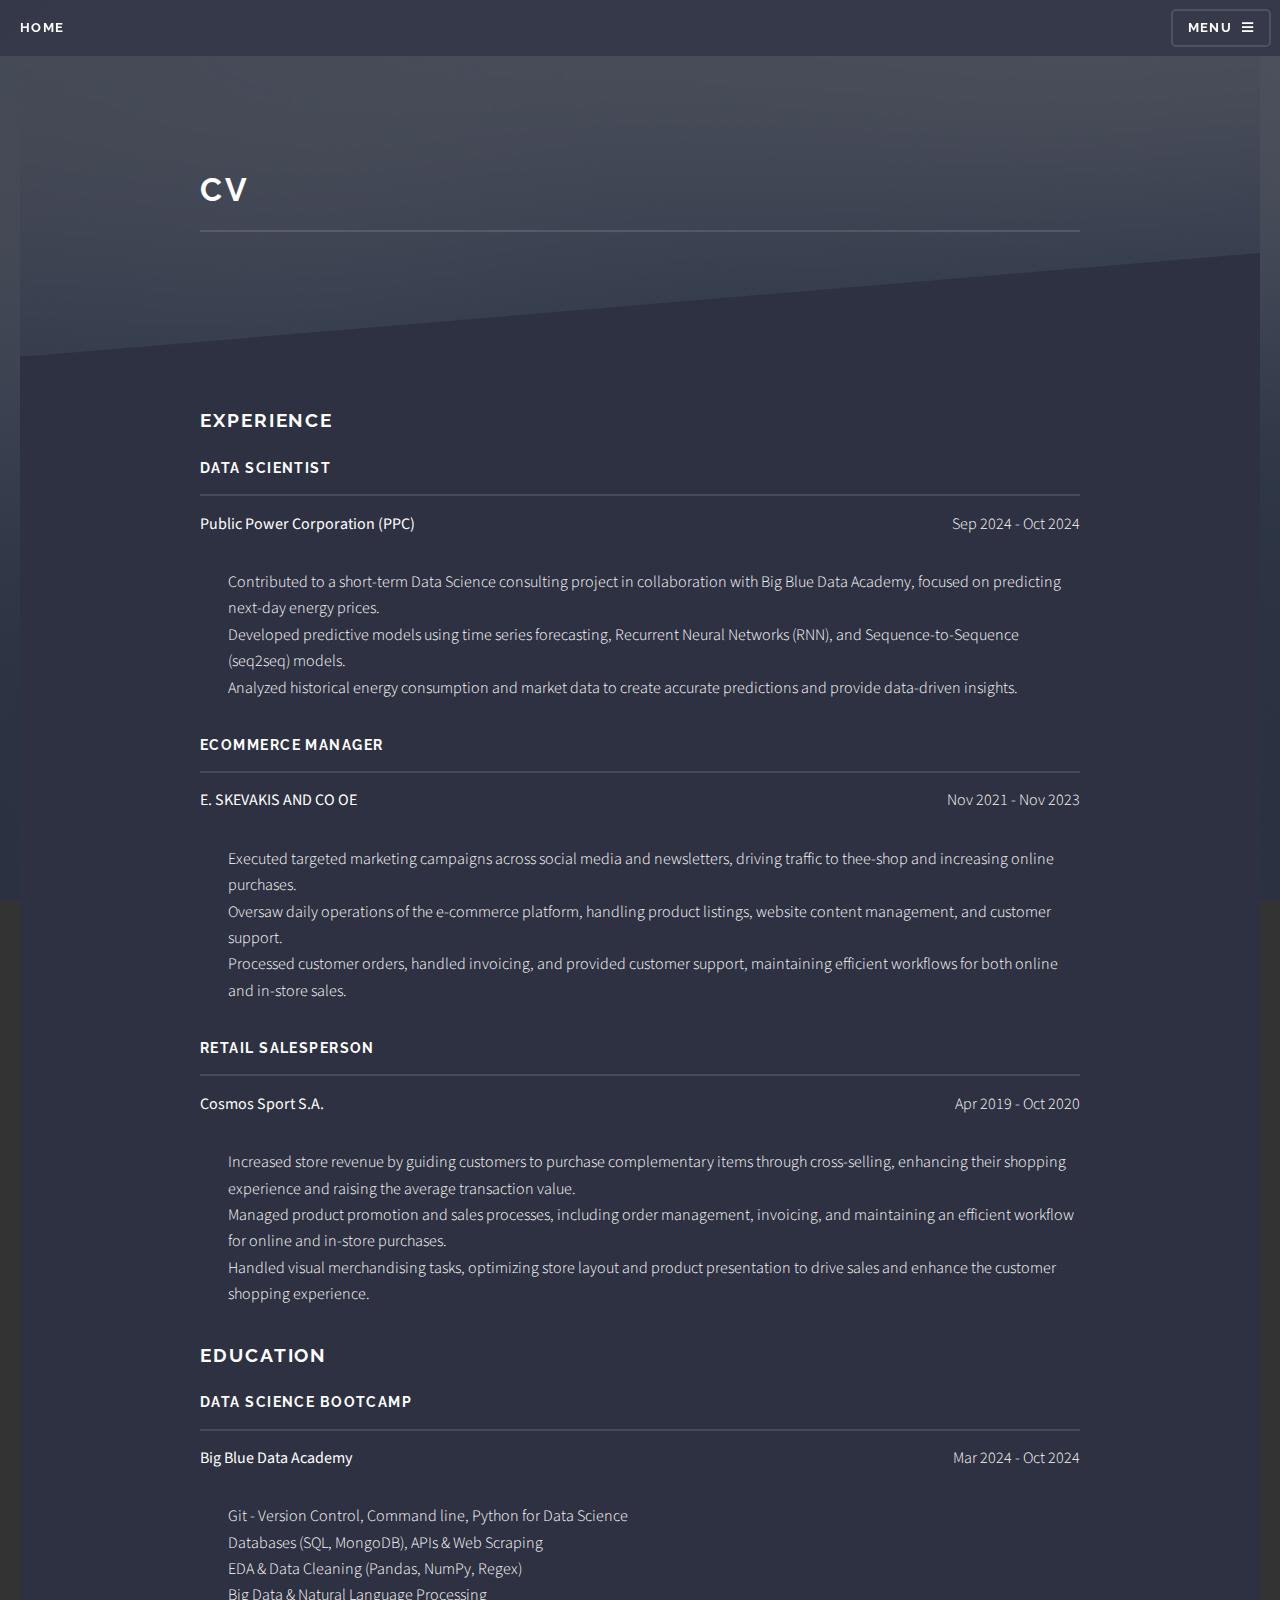
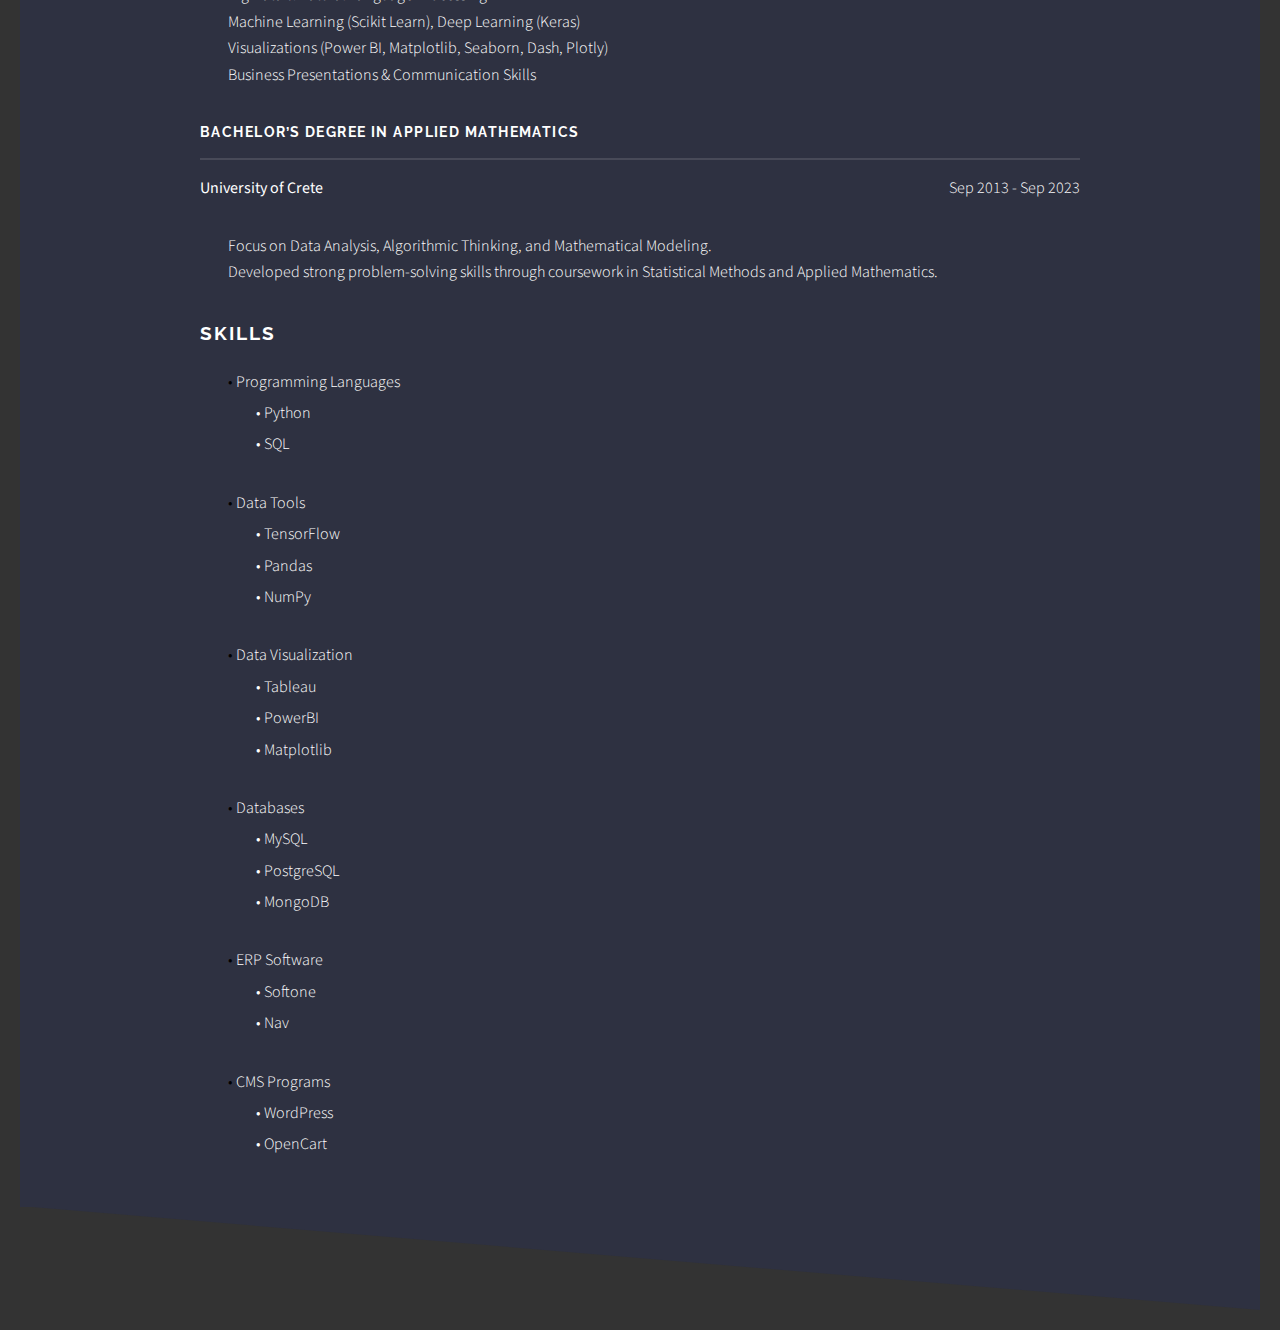
==== CV.html @ c3cd3e1c "Update CV.html" ====
<!DOCTYPE HTML>
<!--
	Solid State by HTML5 UP
	html5up.net | @ajlkn
	Free for personal and commercial use under the CCA 3.0 license (html5up.net/license)
-->
<html>
	<head>
		<title>CV</title>
		<meta charset="utf-8" />
		<meta name="viewport" content="width=device-width, initial-scale=1, user-scalable=no" />
		<link rel="stylesheet" href="assets/css/main.css" />
		<noscript><link rel="stylesheet" href="assets/css/noscript.css" /></noscript>
	</head>
	<body class="is-preload">

		<!-- Page Wrapper -->
			<div id="page-wrapper">

				<!-- Header -->
					<header id="header">
						<h1><a href="index.html">Home</a></h1>
						<nav>
							<a href="#menu">Menu</a>
						</nav>
					</header>

				<!-- Menu -->
					<nav id="menu">
						<div class="inner">
							<h2>Menu</h2>
							<ul class="links">
								<li><a href="index.html">Home</a></li>
								<li><a href="CV.html">CV</a></li>
								<li><a href="portofolio.html">Portofolio</a></li>
							</ul>
							<a href="#" class="close">Close</a>
						</div>
					</nav>

				<!-- Wrapper -->
					<section id="wrapper">
						<header>
							<div class="inner">
								<h2>CV</h2>
							</div>
						</header>

						<!-- Content -->
							<div class="wrapper">
								<div class="inner">
								<h2>EXPERIENCE</h2>

									<h3 class="major">Data Scientist</h3>
									<p><span style="font-weight: normal;">Public Power Corporation (PPC)</span> <span style="float: right;">Sep 2024 - Oct 2024</span></p>
									<ul>
									    <li>Contributed to a short-term Data Science consulting project in collaboration with Big Blue Data Academy, focused on predicting next-day energy prices.</li>
									    <li>Developed predictive models using time series forecasting, Recurrent Neural Networks (RNN), and Sequence-to-Sequence (seq2seq) models.</li>
									    <li>Analyzed historical energy consumption and market data to create accurate predictions and provide data-driven insights.</li>
									</ul>

									<h3 class="major">ECommerce Manager</h3>
									<p><span style="font-weight: normal;">E. SKEVAKIS AND CO OE</span> <span style="float: right;">Nov 2021 - Nov 2023</span></p>
									<ul>
									    <li>Executed targeted marketing campaigns across social media and newsletters, driving traffic to thee‑shop and increasing online purchases.</li>
									    <li>Oversaw daily operations of the e‑commerce platform, handling product listings, website content management, and customer support.</li>
									    <li>Processed customer orders, handled invoicing, and provided customer support, maintaining efficient workflows for both online and in‑store sales.</li>
									</ul>

									<h3 class="major">Retail Salesperson</h3>
									<p><span style="font-weight: normal;">Cosmos Sport S.A.</span> <span style="float: right;">Apr 2019 - Oct 2020</span></p>
									<ul>
									    <li>Increased store revenue by guiding customers to purchase complementary items through cross‑selling, enhancing their shopping experience and raising the average transaction value.</li>
									    <li>Managed product promotion and sales processes, including order management, invoicing, and maintaining an efficient workflow for online and in‑store purchases.</li>
									    <li>Handled visual merchandising tasks, optimizing store layout and product presentation to drive sales and enhance the customer shopping experience.</li>
									</ul>

								<h2>EDUCATION</h2>

									<h3 class="major">Data Science Bootcamp</h3>
									<p><span style="font-weight: normal;">Big Blue Data Academy</span> <span style="float: right;">Mar 2024 - Oct 2024</span></p>
									<ul>
									    <li>Git ‑ Version Control, Command line, Python for Data Science</li>
									    <li>Databases (SQL, MongoDB), APIs & Web Scraping</li>
									    <li>EDA & Data Cleaning (Pandas, NumPy, Regex)</li>
									    <li>Big Data & Natural Language Processing</li>
									    <li>Machine Learning (Scikit Learn), Deep Learning (Keras)</li>
									    <li>Visualizations (Power BI, Matplotlib, Seaborn, Dash, Plotly)</li>
									    <li>Business Presentations & Communication Skills</li>
									</ul>

									<h3 class="major">Bachelor’s Degree in Applied Mathematics</h3>
									<p><span style="font-weight: normal;">University of Crete</span> <span style="float: right;">Sep 2013 - Sep 2023</span></p>
									<ul>
									    <li>Focus on Data Analysis, Algorithmic Thinking, and Mathematical Modeling.</li>
									    <li>Developed strong problem-solving skills through coursework in Statistical Methods and Applied Mathematics.</li>
									</ul>

								<h2>Skills</h2>
	
									
									<style>
									ul { list-style: none; padding-left: 20px; }
									.parent { color: white; margin-bottom: 10px; }
									.parent::before { content: "• "; color: black; }
									.child { color: white; margin: 5px 0; }
									.child::before { content: "• "; color: white; }
									body { background-color: #333; padding: 20px; }
									</style>
									<ul>
									  <li class="parent">Programming Languages
									    <ul>
									      <li class="child">Python</li>
									      <li class="child">SQL</li>
									    </ul>
									  </li>
									  <li class="parent">Data Tools
									    <ul>
									      <li class="child">TensorFlow</li>
									      <li class="child">Pandas</li>
									      <li class="child">NumPy</li>
									    </ul>
									  </li>
									  <li class="parent">Data Visualization
									    <ul>
									      <li class="child">Tableau</li>
									      <li class="child">PowerBI</li>
									      <li class="child">Matplotlib</li>
									    </ul>
									  </li>
									  <li class="parent">Databases
									    <ul>
									      <li class="child">MySQL</li>
									      <li class="child">PostgreSQL</li>
									      <li class="child">MongoDB</li>
									    </ul>
									  </li>
									  <li class="parent">ERP Software
									    <ul>
									      <li class="child">Softone</li>
									      <li class="child">Nav</li>
									    </ul>
									  </li>
									  <li class="parent">CMS Programs
									    <ul>
									      <li class="child">WordPress</li>
									      <li class="child">OpenCart</li>
									    </ul>
									  </li>




		<!-- Scripts -->
			<script src="assets/js/jquery.min.js"></script>
			<script src="assets/js/jquery.scrollex.min.js"></script>
			<script src="assets/js/browser.min.js"></script>
			<script src="assets/js/breakpoints.min.js"></script>
			<script src="assets/js/util.js"></script>
			<script src="assets/js/main.js"></script>

	</body>
</html>
---- assets/css/main.css ----
@import url(fontawesome-all.min.css);
@import url("https://fonts.googleapis.com/css?family=Raleway:200,700|Source+Sans+Pro:300,600,300italic,600italic");

/*
	Solid State by HTML5 UP
	html5up.net | @ajlkn
	Free for personal and commercial use under the CCA 3.0 license (html5up.net/license)
*/

html, body, div, span, applet, object,
iframe, h1, h2, h3, h4, h5, h6, p, blockquote,
pre, a, abbr, acronym, address, big, cite,
code, del, dfn, em, img, ins, kbd, q, s, samp,
small, strike, strong, sub, sup, tt, var, b,
u, i, center, dl, dt, dd, ol, ul, li, fieldset,
form, label, legend, table, caption, tbody,
tfoot, thead, tr, th, td, article, aside,
canvas, details, embed, figure, figcaption,
footer, header, hgroup, menu, nav, output, ruby,
section, summary, time, mark, audio, video {
	margin: 0;
	padding: 0;
	border: 0;
	font-size: 100%;
	font: inherit;
	vertical-align: baseline;}

article, aside, details, figcaption, figure,
footer, header, hgroup, menu, nav, section {
	display: block;}

body {
	line-height: 1;
}

ol, ul {
	list-style: none;
}

blockquote, q {
	quotes: none;
}

	blockquote:before, blockquote:after, q:before, q:after {
		content: '';
		content: none;
	}

table {
	border-collapse: collapse;
	border-spacing: 0;
}

body {
	-webkit-text-size-adjust: none;
}

mark {
	background-color: transparent;
	color: inherit;
}

input::-moz-focus-inner {
	border: 0;
	padding: 0;
}

input, select, textarea {
	-moz-appearance: none;
	-webkit-appearance: none;
	-ms-appearance: none;
	appearance: none;
}

/* Basic */

	@-ms-viewport {
		width: device-width;
	}

	body {
		-ms-overflow-style: scrollbar;
	}

	@media screen and (max-width: 480px) {

		html, body {
			min-width: 320px;
		}

	}

	html {
		box-sizing: border-box;
	}

	*, *:before, *:after {
		box-sizing: inherit;
	}

	body {
		background-color: #2e3141;
		background-image: linear-gradient(to top, rgba(46, 49, 65, 0.8), rgba(46, 49, 65, 0.8)), url("../../images/bg.jpg");
		background-size: auto,
 cover;
		background-attachment: fixed,
 fixed;
		background-position: center,
 center;
	}

		body.is-preload *, body.is-preload *:before, body.is-preload *:after {
			-moz-animation: none !important;
			-webkit-animation: none !important;
			-ms-animation: none !important;
			animation: none !important;
			-moz-transition: none !important;
			-webkit-transition: none !important;
			-ms-transition: none !important;
			transition: none !important;
		}

/* Type */

	body, input, select, textarea {
		color: #ffffff;
		font-family: "Source Sans Pro", Helvetica, sans-serif;
		font-size: 16.5pt;
		font-weight: 300;
		line-height: 1.65;
	}

		@media screen and (max-width: 1680px) {

			body, input, select, textarea {
				font-size: 13pt;
			}

		}

		@media screen and (max-width: 1280px) {

			body, input, select, textarea {
				font-size: 12pt;
			}

		}

		@media screen and (max-width: 980px) {

			body, input, select, textarea {
				font-size: 12pt;
			}

		}

		@media screen and (max-width: 736px) {

			body, input, select, textarea {
				font-size: 12pt;
			}

		}

		@media screen and (max-width: 480px) {

			body, input, select, textarea {
				font-size: 12pt;
			}

		}

	a {
		-moz-transition: color 0.2s ease-in-out, border-bottom-color 0.2s ease-in-out;
		-webkit-transition: color 0.2s ease-in-out, border-bottom-color 0.2s ease-in-out;
		-ms-transition: color 0.2s ease-in-out, border-bottom-color 0.2s ease-in-out;
		transition: color 0.2s ease-in-out, border-bottom-color 0.2s ease-in-out;
		border-bottom: dotted 1px rgba(255, 255, 255, 0.35);
		color: #ffffff;
		text-decoration: none;
	}

		a:hover {
			border-bottom-color: transparent;
			color: #ffffff !important;
		}

		a.special:not(.button) {
			text-decoration: none;
			border-bottom: 0;
			display: block;
			font-family: Raleway, Helvetica, sans-serif;
			font-size: 0.8em;
			font-weight: 700;
			letter-spacing: 0.1em;
			margin: 0 0 2em 0;
			text-transform: uppercase;
		}

			a.special:not(.button):before {
				-moz-osx-font-smoothing: grayscale;
				-webkit-font-smoothing: antialiased;
				display: inline-block;
				font-style: normal;
				font-variant: normal;
				text-rendering: auto;
				line-height: 1;
				text-transform: none !important;
				font-family: 'Font Awesome 5 Free';
				font-weight: 900;
			}

			a.special:not(.button):before {
				-moz-transition: background-color 0.2s ease-in-out;
				-webkit-transition: background-color 0.2s ease-in-out;
				-ms-transition: background-color 0.2s ease-in-out;
				transition: background-color 0.2s ease-in-out;
				border-radius: 100%;
				border: solid 2px rgba(255, 255, 255, 0.125);
				content: '\f105';
				display: inline-block;
				font-size: 1.25em;
				height: 2em;
				line-height: 1.75em;
				margin-right: 0.85em;
				text-align: center;
				text-indent: 0.15em;
				vertical-align: middle;
				width: 2em;
			}

			a.special:not(.button):hover:before {
				background-color: rgba(255, 255, 255, 0.025);
			}

			a.special:not(.button):active:before {
				background-color: rgba(255, 255, 255, 0.075);
			}

	strong, b {
		color: #ffffff;
		font-weight: 600;
	}

	em, i {
		font-style: italic;
	}

	p {
		margin: 0 0 2em 0;
	}

	h1, h2, h3, h4, h5, h6 {
		color: #ffffff;
		font-family: Raleway, Helvetica, sans-serif;
		font-weight: 700;
		letter-spacing: 0.1em;
		margin: 0 0 1em 0;
		text-transform: uppercase;
	}

		h1 a, h2 a, h3 a, h4 a, h5 a, h6 a {
			color: inherit;
			text-decoration: none;
			border-bottom: 0;
		}

		h1 span, h2 span, h3 span, h4 span, h5 span, h6 span {
			font-weight: 200;
		}

		h1.major, h2.major, h3.major, h4.major, h5.major, h6.major {
			padding-bottom: 1em;
			border-bottom: solid 2px rgba(255, 255, 255, 0.125);
		}

	h2 {
		font-size: 1.2em;
	}

	h3 {
		font-size: 0.9em;
	}

	h4 {
		font-size: 0.7em;
	}

	h5 {
		font-size: 0.7em;
	}

	h6 {
		font-size: 0.7em;
	}

	@media screen and (max-width: 736px) {

		h2 {
			font-size: 1em;
		}

		h3 {
			font-size: 0.8em;
		}

	}

	sub {
		font-size: 0.8em;
		position: relative;
		top: 0.5em;
	}

	sup {
		font-size: 0.8em;
		position: relative;
		top: -0.5em;
	}

	blockquote {
		border-left: solid 4px rgba(255, 255, 255, 0.125);
		font-style: italic;
		margin: 0 0 2em 0;
		padding: 0.5em 0 0.5em 2em;
	}

	code {
		background: rgba(255, 255, 255, 0.025);
		border-radius: 5px;
		border: solid 2px rgba(255, 255, 255, 0.125);
		font-family: "Courier New", monospace;
		font-size: 0.9em;
		margin: 0 0.25em;
		padding: 0.25em 0.65em;
	}

	pre {
		-webkit-overflow-scrolling: touch;
		font-family: "Courier New", monospace;
		font-size: 0.9em;
		margin: 0 0 2em 0;
	}

		pre code {
			display: block;
			line-height: 1.75em;
			padding: 1em 1.5em;
			overflow-x: auto;
		}

	hr {
		border: 0;
		border-bottom: solid 2px rgba(255, 255, 255, 0.125);
		margin: 2.5em 0;
	}

		hr.major {
			margin: 4em 0;
		}

	.align-left {
		text-align: left;
	}

	.align-center {
		text-align: center;
	}

	.align-right {
		text-align: right;
	}

/* Row */

	.row {
		display: flex;
		flex-wrap: wrap;
		box-sizing: border-box;
		align-items: stretch;
	}

		.row > * {
			box-sizing: border-box;
		}

		.row.gtr-uniform > * > :last-child {
			margin-bottom: 0;
		}

		.row.aln-left {
			justify-content: flex-start;
		}

		.row.aln-center {
			justify-content: center;
		}

		.row.aln-right {
			justify-content: flex-end;
		}

		.row.aln-top {
			align-items: flex-start;
		}

		.row.aln-middle {
			align-items: center;
		}

		.row.aln-bottom {
			align-items: flex-end;
		}

		.row > .imp {
			order: -1;
		}

		.row > .col-1 {
			width: 8.33333%;
		}

		.row > .off-1 {
			margin-left: 8.33333%;
		}

		.row > .col-2 {
			width: 16.66667%;
		}

		.row > .off-2 {
			margin-left: 16.66667%;
		}

		.row > .col-3 {
			width: 25%;
		}

		.row > .off-3 {
			margin-left: 25%;
		}

		.row > .col-4 {
			width: 33.33333%;
		}

		.row > .off-4 {
			margin-left: 33.33333%;
		}

		.row > .col-5 {
			width: 41.66667%;
		}

		.row > .off-5 {
			margin-left: 41.66667%;
		}

		.row > .col-6 {
			width: 50%;
		}

		.row > .off-6 {
			margin-left: 50%;
		}

		.row > .col-7 {
			width: 58.33333%;
		}

		.row > .off-7 {
			margin-left: 58.33333%;
		}

		.row > .col-8 {
			width: 66.66667%;
		}

		.row > .off-8 {
			margin-left: 66.66667%;
		}

		.row > .col-9 {
			width: 75%;
		}

		.row > .off-9 {
			margin-left: 75%;
		}

		.row > .col-10 {
			width: 83.33333%;
		}

		.row > .off-10 {
			margin-left: 83.33333%;
		}

		.row > .col-11 {
			width: 91.66667%;
		}

		.row > .off-11 {
			margin-left: 91.66667%;
		}

		.row > .col-12 {
			width: 100%;
		}

		.row > .off-12 {
			margin-left: 100%;
		}

		.row.gtr-0 {
			margin-top: 0;
			margin-left: 0em;
		}

			.row.gtr-0 > * {
				padding: 0 0 0 0em;
			}

			.row.gtr-0.gtr-uniform {
				margin-top: 0em;
			}

				.row.gtr-0.gtr-uniform > * {
					padding-top: 0em;
				}

		.row.gtr-25 {
			margin-top: 0;
			margin-left: -0.4375em;
		}

			.row.gtr-25 > * {
				padding: 0 0 0 0.4375em;
			}

			.row.gtr-25.gtr-uniform {
				margin-top: -0.4375em;
			}

				.row.gtr-25.gtr-uniform > * {
					padding-top: 0.4375em;
				}

		.row.gtr-50 {
			margin-top: 0;
			margin-left: -0.875em;
		}

			.row.gtr-50 > * {
				padding: 0 0 0 0.875em;
			}

			.row.gtr-50.gtr-uniform {
				margin-top: -0.875em;
			}

				.row.gtr-50.gtr-uniform > * {
					padding-top: 0.875em;
				}

		.row {
			margin-top: 0;
			margin-left: -1.75em;
		}

			.row > * {
				padding: 0 0 0 1.75em;
			}

			.row.gtr-uniform {
				margin-top: -1.75em;
			}

				.row.gtr-uniform > * {
					padding-top: 1.75em;
				}

		.row.gtr-150 {
			margin-top: 0;
			margin-left: -2.625em;
		}

			.row.gtr-150 > * {
				padding: 0 0 0 2.625em;
			}

			.row.gtr-150.gtr-uniform {
				margin-top: -2.625em;
			}

				.row.gtr-150.gtr-uniform > * {
					padding-top: 2.625em;
				}

		.row.gtr-200 {
			margin-top: 0;
			margin-left: -3.5em;
		}

			.row.gtr-200 > * {
				padding: 0 0 0 3.5em;
			}

			.row.gtr-200.gtr-uniform {
				margin-top: -3.5em;
			}

				.row.gtr-200.gtr-uniform > * {
					padding-top: 3.5em;
				}

		@media screen and (max-width: 1680px) {

			.row {
				display: flex;
				flex-wrap: wrap;
				box-sizing: border-box;
				align-items: stretch;
			}

				.row > * {
					box-sizing: border-box;
				}

				.row.gtr-uniform > * > :last-child {
					margin-bottom: 0;
				}

				.row.aln-left {
					justify-content: flex-start;
				}

				.row.aln-center {
					justify-content: center;
				}

				.row.aln-right {
					justify-content: flex-end;
				}

				.row.aln-top {
					align-items: flex-start;
				}

				.row.aln-middle {
					align-items: center;
				}

				.row.aln-bottom {
					align-items: flex-end;
				}

				.row > .imp-xlarge {
					order: -1;
				}

				.row > .col-1-xlarge {
					width: 8.33333%;
				}

				.row > .off-1-xlarge {
					margin-left: 8.33333%;
				}

				.row > .col-2-xlarge {
					width: 16.66667%;
				}

				.row > .off-2-xlarge {
					margin-left: 16.66667%;
				}

				.row > .col-3-xlarge {
					width: 25%;
				}

				.row > .off-3-xlarge {
					margin-left: 25%;
				}

				.row > .col-4-xlarge {
					width: 33.33333%;
				}

				.row > .off-4-xlarge {
					margin-left: 33.33333%;
				}

				.row > .col-5-xlarge {
					width: 41.66667%;
				}

				.row > .off-5-xlarge {
					margin-left: 41.66667%;
				}

				.row > .col-6-xlarge {
					width: 50%;
				}

				.row > .off-6-xlarge {
					margin-left: 50%;
				}

				.row > .col-7-xlarge {
					width: 58.33333%;
				}

				.row > .off-7-xlarge {
					margin-left: 58.33333%;
				}

				.row > .col-8-xlarge {
					width: 66.66667%;
				}

				.row > .off-8-xlarge {
					margin-left: 66.66667%;
				}

				.row > .col-9-xlarge {
					width: 75%;
				}

				.row > .off-9-xlarge {
					margin-left: 75%;
				}

				.row > .col-10-xlarge {
					width: 83.33333%;
				}

				.row > .off-10-xlarge {
					margin-left: 83.33333%;
				}

				.row > .col-11-xlarge {
					width: 91.66667%;
				}

				.row > .off-11-xlarge {
					margin-left: 91.66667%;
				}

				.row > .col-12-xlarge {
					width: 100%;
				}

				.row > .off-12-xlarge {
					margin-left: 100%;
				}

				.row.gtr-0 {
					margin-top: 0;
					margin-left: 0em;
				}

					.row.gtr-0 > * {
						padding: 0 0 0 0em;
					}

					.row.gtr-0.gtr-uniform {
						margin-top: 0em;
					}

						.row.gtr-0.gtr-uniform > * {
							padding-top: 0em;
						}

				.row.gtr-25 {
					margin-top: 0;
					margin-left: -0.4375em;
				}

					.row.gtr-25 > * {
						padding: 0 0 0 0.4375em;
					}

					.row.gtr-25.gtr-uniform {
						margin-top: -0.4375em;
					}

						.row.gtr-25.gtr-uniform > * {
							padding-top: 0.4375em;
						}

				.row.gtr-50 {
					margin-top: 0;
					margin-left: -0.875em;
				}

					.row.gtr-50 > * {
						padding: 0 0 0 0.875em;
					}

					.row.gtr-50.gtr-uniform {
						margin-top: -0.875em;
					}

						.row.gtr-50.gtr-uniform > * {
							padding-top: 0.875em;
						}

				.row {
					margin-top: 0;
					margin-left: -1.75em;
				}

					.row > * {
						padding: 0 0 0 1.75em;
					}

					.row.gtr-uniform {
						margin-top: -1.75em;
					}

						.row.gtr-uniform > * {
							padding-top: 1.75em;
						}

				.row.gtr-150 {
					margin-top: 0;
					margin-left: -2.625em;
				}

					.row.gtr-150 > * {
						padding: 0 0 0 2.625em;
					}

					.row.gtr-150.gtr-uniform {
						margin-top: -2.625em;
					}

						.row.gtr-150.gtr-uniform > * {
							padding-top: 2.625em;
						}

				.row.gtr-200 {
					margin-top: 0;
					margin-left: -3.5em;
				}

					.row.gtr-200 > * {
						padding: 0 0 0 3.5em;
					}

					.row.gtr-200.gtr-uniform {
						margin-top: -3.5em;
					}

						.row.gtr-200.gtr-uniform > * {
							padding-top: 3.5em;
						}

		}

		@media screen and (max-width: 1280px) {

			.row {
				display: flex;
				flex-wrap: wrap;
				box-sizing: border-box;
				align-items: stretch;
			}

				.row > * {
					box-sizing: border-box;
				}

				.row.gtr-uniform > * > :last-child {
					margin-bottom: 0;
				}

				.row.aln-left {
					justify-content: flex-start;
				}

				.row.aln-center {
					justify-content: center;
				}

				.row.aln-right {
					justify-content: flex-end;
				}

				.row.aln-top {
					align-items: flex-start;
				}

				.row.aln-middle {
					align-items: center;
				}

				.row.aln-bottom {
					align-items: flex-end;
				}

				.row > .imp-large {
					order: -1;
				}

				.row > .col-1-large {
					width: 8.33333%;
				}

				.row > .off-1-large {
					margin-left: 8.33333%;
				}

				.row > .col-2-large {
					width: 16.66667%;
				}

				.row > .off-2-large {
					margin-left: 16.66667%;
				}

				.row > .col-3-large {
					width: 25%;
				}

				.row > .off-3-large {
					margin-left: 25%;
				}

				.row > .col-4-large {
					width: 33.33333%;
				}

				.row > .off-4-large {
					margin-left: 33.33333%;
				}

				.row > .col-5-large {
					width: 41.66667%;
				}

				.row > .off-5-large {
					margin-left: 41.66667%;
				}

				.row > .col-6-large {
					width: 50%;
				}

				.row > .off-6-large {
					margin-left: 50%;
				}

				.row > .col-7-large {
					width: 58.33333%;
				}

				.row > .off-7-large {
					margin-left: 58.33333%;
				}

				.row > .col-8-large {
					width: 66.66667%;
				}

				.row > .off-8-large {
					margin-left: 66.66667%;
				}

				.row > .col-9-large {
					width: 75%;
				}

				.row > .off-9-large {
					margin-left: 75%;
				}

				.row > .col-10-large {
					width: 83.33333%;
				}

				.row > .off-10-large {
					margin-left: 83.33333%;
				}

				.row > .col-11-large {
					width: 91.66667%;
				}

				.row > .off-11-large {
					margin-left: 91.66667%;
				}

				.row > .col-12-large {
					width: 100%;
				}

				.row > .off-12-large {
					margin-left: 100%;
				}

				.row.gtr-0 {
					margin-top: 0;
					margin-left: 0em;
				}

					.row.gtr-0 > * {
						padding: 0 0 0 0em;
					}

					.row.gtr-0.gtr-uniform {
						margin-top: 0em;
					}

						.row.gtr-0.gtr-uniform > * {
							padding-top: 0em;
						}

				.row.gtr-25 {
					margin-top: 0;
					margin-left: -0.4375em;
				}

					.row.gtr-25 > * {
						padding: 0 0 0 0.4375em;
					}

					.row.gtr-25.gtr-uniform {
						margin-top: -0.4375em;
					}

						.row.gtr-25.gtr-uniform > * {
							padding-top: 0.4375em;
						}

				.row.gtr-50 {
					margin-top: 0;
					margin-left: -0.875em;
				}

					.row.gtr-50 > * {
						padding: 0 0 0 0.875em;
					}

					.row.gtr-50.gtr-uniform {
						margin-top: -0.875em;
					}

						.row.gtr-50.gtr-uniform > * {
							padding-top: 0.875em;
						}

				.row {
					margin-top: 0;
					margin-left: -1.75em;
				}

					.row > * {
						padding: 0 0 0 1.75em;
					}

					.row.gtr-uniform {
						margin-top: -1.75em;
					}

						.row.gtr-uniform > * {
							padding-top: 1.75em;
						}

				.row.gtr-150 {
					margin-top: 0;
					margin-left: -2.625em;
				}

					.row.gtr-150 > * {
						padding: 0 0 0 2.625em;
					}

					.row.gtr-150.gtr-uniform {
						margin-top: -2.625em;
					}

						.row.gtr-150.gtr-uniform > * {
							padding-top: 2.625em;
						}

				.row.gtr-200 {
					margin-top: 0;
					margin-left: -3.5em;
				}

					.row.gtr-200 > * {
						padding: 0 0 0 3.5em;
					}

					.row.gtr-200.gtr-uniform {
						margin-top: -3.5em;
					}

						.row.gtr-200.gtr-uniform > * {
							padding-top: 3.5em;
						}

		}

		@media screen and (max-width: 980px) {

			.row {
				display: flex;
				flex-wrap: wrap;
				box-sizing: border-box;
				align-items: stretch;
			}

				.row > * {
					box-sizing: border-box;
				}

				.row.gtr-uniform > * > :last-child {
					margin-bottom: 0;
				}

				.row.aln-left {
					justify-content: flex-start;
				}

				.row.aln-center {
					justify-content: center;
				}

				.row.aln-right {
					justify-content: flex-end;
				}

				.row.aln-top {
					align-items: flex-start;
				}

				.row.aln-middle {
					align-items: center;
				}

				.row.aln-bottom {
					align-items: flex-end;
				}

				.row > .imp-medium {
					order: -1;
				}

				.row > .col-1-medium {
					width: 8.33333%;
				}

				.row > .off-1-medium {
					margin-left: 8.33333%;
				}

				.row > .col-2-medium {
					width: 16.66667%;
				}

				.row > .off-2-medium {
					margin-left: 16.66667%;
				}

				.row > .col-3-medium {
					width: 25%;
				}

				.row > .off-3-medium {
					margin-left: 25%;
				}

				.row > .col-4-medium {
					width: 33.33333%;
				}

				.row > .off-4-medium {
					margin-left: 33.33333%;
				}

				.row > .col-5-medium {
					width: 41.66667%;
				}

				.row > .off-5-medium {
					margin-left: 41.66667%;
				}

				.row > .col-6-medium {
					width: 50%;
				}

				.row > .off-6-medium {
					margin-left: 50%;
				}

				.row > .col-7-medium {
					width: 58.33333%;
				}

				.row > .off-7-medium {
					margin-left: 58.33333%;
				}

				.row > .col-8-medium {
					width: 66.66667%;
				}

				.row > .off-8-medium {
					margin-left: 66.66667%;
				}

				.row > .col-9-medium {
					width: 75%;
				}

				.row > .off-9-medium {
					margin-left: 75%;
				}

				.row > .col-10-medium {
					width: 83.33333%;
				}

				.row > .off-10-medium {
					margin-left: 83.33333%;
				}

				.row > .col-11-medium {
					width: 91.66667%;
				}

				.row > .off-11-medium {
					margin-left: 91.66667%;
				}

				.row > .col-12-medium {
					width: 100%;
				}

				.row > .off-12-medium {
					margin-left: 100%;
				}

				.row.gtr-0 {
					margin-top: 0;
					margin-left: 0em;
				}

					.row.gtr-0 > * {
						padding: 0 0 0 0em;
					}

					.row.gtr-0.gtr-uniform {
						margin-top: 0em;
					}

						.row.gtr-0.gtr-uniform > * {
							padding-top: 0em;
						}

				.row.gtr-25 {
					margin-top: 0;
					margin-left: -0.4375em;
				}

					.row.gtr-25 > * {
						padding: 0 0 0 0.4375em;
					}

					.row.gtr-25.gtr-uniform {
						margin-top: -0.4375em;
					}

						.row.gtr-25.gtr-uniform > * {
							padding-top: 0.4375em;
						}

				.row.gtr-50 {
					margin-top: 0;
					margin-left: -0.875em;
				}

					.row.gtr-50 > * {
						padding: 0 0 0 0.875em;
					}

					.row.gtr-50.gtr-uniform {
						margin-top: -0.875em;
					}

						.row.gtr-50.gtr-uniform > * {
							padding-top: 0.875em;
						}

				.row {
					margin-top: 0;
					margin-left: -1.75em;
				}

					.row > * {
						padding: 0 0 0 1.75em;
					}

					.row.gtr-uniform {
						margin-top: -1.75em;
					}

						.row.gtr-uniform > * {
							padding-top: 1.75em;
						}

				.row.gtr-150 {
					margin-top: 0;
					margin-left: -2.625em;
				}

					.row.gtr-150 > * {
						padding: 0 0 0 2.625em;
					}

					.row.gtr-150.gtr-uniform {
						margin-top: -2.625em;
					}

						.row.gtr-150.gtr-uniform > * {
							padding-top: 2.625em;
						}

				.row.gtr-200 {
					margin-top: 0;
					margin-left: -3.5em;
				}

					.row.gtr-200 > * {
						padding: 0 0 0 3.5em;
					}

					.row.gtr-200.gtr-uniform {
						margin-top: -3.5em;
					}

						.row.gtr-200.gtr-uniform > * {
							padding-top: 3.5em;
						}

		}

		@media screen and (max-width: 736px) {

			.row {
				display: flex;
				flex-wrap: wrap;
				box-sizing: border-box;
				align-items: stretch;
			}

				.row > * {
					box-sizing: border-box;
				}

				.row.gtr-uniform > * > :last-child {
					margin-bottom: 0;
				}

				.row.aln-left {
					justify-content: flex-start;
				}

				.row.aln-center {
					justify-content: center;
				}

				.row.aln-right {
					justify-content: flex-end;
				}

				.row.aln-top {
					align-items: flex-start;
				}

				.row.aln-middle {
					align-items: center;
				}

				.row.aln-bottom {
					align-items: flex-end;
				}

				.row > .imp-small {
					order: -1;
				}

				.row > .col-1-small {
					width: 8.33333%;
				}

				.row > .off-1-small {
					margin-left: 8.33333%;
				}

				.row > .col-2-small {
					width: 16.66667%;
				}

				.row > .off-2-small {
					margin-left: 16.66667%;
				}

				.row > .col-3-small {
					width: 25%;
				}

				.row > .off-3-small {
					margin-left: 25%;
				}

				.row > .col-4-small {
					width: 33.33333%;
				}

				.row > .off-4-small {
					margin-left: 33.33333%;
				}

				.row > .col-5-small {
					width: 41.66667%;
				}

				.row > .off-5-small {
					margin-left: 41.66667%;
				}

				.row > .col-6-small {
					width: 50%;
				}

				.row > .off-6-small {
					margin-left: 50%;
				}

				.row > .col-7-small {
					width: 58.33333%;
				}

				.row > .off-7-small {
					margin-left: 58.33333%;
				}

				.row > .col-8-small {
					width: 66.66667%;
				}

				.row > .off-8-small {
					margin-left: 66.66667%;
				}

				.row > .col-9-small {
					width: 75%;
				}

				.row > .off-9-small {
					margin-left: 75%;
				}

				.row > .col-10-small {
					width: 83.33333%;
				}

				.row > .off-10-small {
					margin-left: 83.33333%;
				}

				.row > .col-11-small {
					width: 91.66667%;
				}

				.row > .off-11-small {
					margin-left: 91.66667%;
				}

				.row > .col-12-small {
					width: 100%;
				}

				.row > .off-12-small {
					margin-left: 100%;
				}

				.row.gtr-0 {
					margin-top: 0;
					margin-left: 0em;
				}

					.row.gtr-0 > * {
						padding: 0 0 0 0em;
					}

					.row.gtr-0.gtr-uniform {
						margin-top: 0em;
					}

						.row.gtr-0.gtr-uniform > * {
							padding-top: 0em;
						}

				.row.gtr-25 {
					margin-top: 0;
					margin-left: -0.3125em;
				}

					.row.gtr-25 > * {
						padding: 0 0 0 0.3125em;
					}

					.row.gtr-25.gtr-uniform {
						margin-top: -0.3125em;
					}

						.row.gtr-25.gtr-uniform > * {
							padding-top: 0.3125em;
						}

				.row.gtr-50 {
					margin-top: 0;
					margin-left: -0.625em;
				}

					.row.gtr-50 > * {
						padding: 0 0 0 0.625em;
					}

					.row.gtr-50.gtr-uniform {
						margin-top: -0.625em;
					}

						.row.gtr-50.gtr-uniform > * {
							padding-top: 0.625em;
						}

				.row {
					margin-top: 0;
					margin-left: -1.25em;
				}

					.row > * {
						padding: 0 0 0 1.25em;
					}

					.row.gtr-uniform {
						margin-top: -1.25em;
					}

						.row.gtr-uniform > * {
							padding-top: 1.25em;
						}

				.row.gtr-150 {
					margin-top: 0;
					margin-left: -1.875em;
				}

					.row.gtr-150 > * {
						padding: 0 0 0 1.875em;
					}

					.row.gtr-150.gtr-uniform {
						margin-top: -1.875em;
					}

						.row.gtr-150.gtr-uniform > * {
							padding-top: 1.875em;
						}

				.row.gtr-200 {
					margin-top: 0;
					margin-left: -2.5em;
				}

					.row.gtr-200 > * {
						padding: 0 0 0 2.5em;
					}

					.row.gtr-200.gtr-uniform {
						margin-top: -2.5em;
					}

						.row.gtr-200.gtr-uniform > * {
							padding-top: 2.5em;
						}

		}

		@media screen and (max-width: 480px) {

			.row {
				display: flex;
				flex-wrap: wrap;
				box-sizing: border-box;
				align-items: stretch;
			}

				.row > * {
					box-sizing: border-box;
				}

				.row.gtr-uniform > * > :last-child {
					margin-bottom: 0;
				}

				.row.aln-left {
					justify-content: flex-start;
				}

				.row.aln-center {
					justify-content: center;
				}

				.row.aln-right {
					justify-content: flex-end;
				}

				.row.aln-top {
					align-items: flex-start;
				}

				.row.aln-middle {
					align-items: center;
				}

				.row.aln-bottom {
					align-items: flex-end;
				}

				.row > .imp-xsmall {
					order: -1;
				}

				.row > .col-1-xsmall {
					width: 8.33333%;
				}

				.row > .off-1-xsmall {
					margin-left: 8.33333%;
				}

				.row > .col-2-xsmall {
					width: 16.66667%;
				}

				.row > .off-2-xsmall {
					margin-left: 16.66667%;
				}

				.row > .col-3-xsmall {
					width: 25%;
				}

				.row > .off-3-xsmall {
					margin-left: 25%;
				}

				.row > .col-4-xsmall {
					width: 33.33333%;
				}

				.row > .off-4-xsmall {
					margin-left: 33.33333%;
				}

				.row > .col-5-xsmall {
					width: 41.66667%;
				}

				.row > .off-5-xsmall {
					margin-left: 41.66667%;
				}

				.row > .col-6-xsmall {
					width: 50%;
				}

				.row > .off-6-xsmall {
					margin-left: 50%;
				}

				.row > .col-7-xsmall {
					width: 58.33333%;
				}

				.row > .off-7-xsmall {
					margin-left: 58.33333%;
				}

				.row > .col-8-xsmall {
					width: 66.66667%;
				}

				.row > .off-8-xsmall {
					margin-left: 66.66667%;
				}

				.row > .col-9-xsmall {
					width: 75%;
				}

				.row > .off-9-xsmall {
					margin-left: 75%;
				}

				.row > .col-10-xsmall {
					width: 83.33333%;
				}

				.row > .off-10-xsmall {
					margin-left: 83.33333%;
				}

				.row > .col-11-xsmall {
					width: 91.66667%;
				}

				.row > .off-11-xsmall {
					margin-left: 91.66667%;
				}

				.row > .col-12-xsmall {
					width: 100%;
				}

				.row > .off-12-xsmall {
					margin-left: 100%;
				}

				.row.gtr-0 {
					margin-top: 0;
					margin-left: 0em;
				}

					.row.gtr-0 > * {
						padding: 0 0 0 0em;
					}

					.row.gtr-0.gtr-uniform {
						margin-top: 0em;
					}

						.row.gtr-0.gtr-uniform > * {
							padding-top: 0em;
						}

				.row.gtr-25 {
					margin-top: 0;
					margin-left: -0.3125em;
				}

					.row.gtr-25 > * {
						padding: 0 0 0 0.3125em;
					}

					.row.gtr-25.gtr-uniform {
						margin-top: -0.3125em;
					}

						.row.gtr-25.gtr-uniform > * {
							padding-top: 0.3125em;
						}

				.row.gtr-50 {
					margin-top: 0;
					margin-left: -0.625em;
				}

					.row.gtr-50 > * {
						padding: 0 0 0 0.625em;
					}

					.row.gtr-50.gtr-uniform {
						margin-top: -0.625em;
					}

						.row.gtr-50.gtr-uniform > * {
							padding-top: 0.625em;
						}

				.row {
					margin-top: 0;
					margin-left: -1.25em;
				}

					.row > * {
						padding: 0 0 0 1.25em;
					}

					.row.gtr-uniform {
						margin-top: -1.25em;
					}

						.row.gtr-uniform > * {
							padding-top: 1.25em;
						}

				.row.gtr-150 {
					margin-top: 0;
					margin-left: -1.875em;
				}

					.row.gtr-150 > * {
						padding: 0 0 0 1.875em;
					}

					.row.gtr-150.gtr-uniform {
						margin-top: -1.875em;
					}

						.row.gtr-150.gtr-uniform > * {
							padding-top: 1.875em;
						}

				.row.gtr-200 {
					margin-top: 0;
					margin-left: -2.5em;
				}

					.row.gtr-200 > * {
						padding: 0 0 0 2.5em;
					}

					.row.gtr-200.gtr-uniform {
						margin-top: -2.5em;
					}

						.row.gtr-200.gtr-uniform > * {
							padding-top: 2.5em;
						}

		}

		@media screen and (max-width: 360px) {

			.row {
				display: flex;
				flex-wrap: wrap;
				box-sizing: border-box;
				align-items: stretch;
			}

				.row > * {
					box-sizing: border-box;
				}

				.row.gtr-uniform > * > :last-child {
					margin-bottom: 0;
				}

				.row.aln-left {
					justify-content: flex-start;
				}

				.row.aln-center {
					justify-content: center;
				}

				.row.aln-right {
					justify-content: flex-end;
				}

				.row.aln-top {
					align-items: flex-start;
				}

				.row.aln-middle {
					align-items: center;
				}

				.row.aln-bottom {
					align-items: flex-end;
				}

				.row > .imp-xxsmall {
					order: -1;
				}

				.row > .col-1-xxsmall {
					width: 8.33333%;
				}

				.row > .off-1-xxsmall {
					margin-left: 8.33333%;
				}

				.row > .col-2-xxsmall {
					width: 16.66667%;
				}

				.row > .off-2-xxsmall {
					margin-left: 16.66667%;
				}

				.row > .col-3-xxsmall {
					width: 25%;
				}

				.row > .off-3-xxsmall {
					margin-left: 25%;
				}

				.row > .col-4-xxsmall {
					width: 33.33333%;
				}

				.row > .off-4-xxsmall {
					margin-left: 33.33333%;
				}

				.row > .col-5-xxsmall {
					width: 41.66667%;
				}

				.row > .off-5-xxsmall {
					margin-left: 41.66667%;
				}

				.row > .col-6-xxsmall {
					width: 50%;
				}

				.row > .off-6-xxsmall {
					margin-left: 50%;
				}

				.row > .col-7-xxsmall {
					width: 58.33333%;
				}

				.row > .off-7-xxsmall {
					margin-left: 58.33333%;
				}

				.row > .col-8-xxsmall {
					width: 66.66667%;
				}

				.row > .off-8-xxsmall {
					margin-left: 66.66667%;
				}

				.row > .col-9-xxsmall {
					width: 75%;
				}

				.row > .off-9-xxsmall {
					margin-left: 75%;
				}

				.row > .col-10-xxsmall {
					width: 83.33333%;
				}

				.row > .off-10-xxsmall {
					margin-left: 83.33333%;
				}

				.row > .col-11-xxsmall {
					width: 91.66667%;
				}

				.row > .off-11-xxsmall {
					margin-left: 91.66667%;
				}

				.row > .col-12-xxsmall {
					width: 100%;
				}

				.row > .off-12-xxsmall {
					margin-left: 100%;
				}

				.row.gtr-0 {
					margin-top: 0;
					margin-left: 0em;
				}

					.row.gtr-0 > * {
						padding: 0 0 0 0em;
					}

					.row.gtr-0.gtr-uniform {
						margin-top: 0em;
					}

						.row.gtr-0.gtr-uniform > * {
							padding-top: 0em;
						}

				.row.gtr-25 {
					margin-top: 0;
					margin-left: -0.3125em;
				}

					.row.gtr-25 > * {
						padding: 0 0 0 0.3125em;
					}

					.row.gtr-25.gtr-uniform {
						margin-top: -0.3125em;
					}

						.row.gtr-25.gtr-uniform > * {
							padding-top: 0.3125em;
						}

				.row.gtr-50 {
					margin-top: 0;
					margin-left: -0.625em;
				}

					.row.gtr-50 > * {
						padding: 0 0 0 0.625em;
					}

					.row.gtr-50.gtr-uniform {
						margin-top: -0.625em;
					}

						.row.gtr-50.gtr-uniform > * {
							padding-top: 0.625em;
						}

				.row {
					margin-top: 0;
					margin-left: -1.25em;
				}

					.row > * {
						padding: 0 0 0 1.25em;
					}

					.row.gtr-uniform {
						margin-top: -1.25em;
					}

						.row.gtr-uniform > * {
							padding-top: 1.25em;
						}

				.row.gtr-150 {
					margin-top: 0;
					margin-left: -1.875em;
				}

					.row.gtr-150 > * {
						padding: 0 0 0 1.875em;
					}

					.row.gtr-150.gtr-uniform {
						margin-top: -1.875em;
					}

						.row.gtr-150.gtr-uniform > * {
							padding-top: 1.875em;
						}

				.row.gtr-200 {
					margin-top: 0;
					margin-left: -2.5em;
				}

					.row.gtr-200 > * {
						padding: 0 0 0 2.5em;
					}

					.row.gtr-200.gtr-uniform {
						margin-top: -2.5em;
					}

						.row.gtr-200.gtr-uniform > * {
							padding-top: 2.5em;
						}

		}

/* Section/Article */

	section.special, article.special {
		text-align: center;
	}

/* Form */

	form {
		margin: 0 0 2em 0;
	}

		form > :last-child {
			margin-bottom: 0;
		}

		form > .fields {
			display: -moz-flex;
			display: -webkit-flex;
			display: -ms-flex;
			display: flex;
			-moz-flex-wrap: wrap;
			-webkit-flex-wrap: wrap;
			-ms-flex-wrap: wrap;
			flex-wrap: wrap;
			width: calc(100% + 3em);
			margin: -1.5em 0 2em -1.5em;
		}

			form > .fields > .field {
				-moz-flex-grow: 0;
				-webkit-flex-grow: 0;
				-ms-flex-grow: 0;
				flex-grow: 0;
				-moz-flex-shrink: 0;
				-webkit-flex-shrink: 0;
				-ms-flex-shrink: 0;
				flex-shrink: 0;
				padding: 1.5em 0 0 1.5em;
				width: calc(100% - 1.5em);
			}

				form > .fields > .field.half {
					width: calc(50% - 0.75em);
				}

				form > .fields > .field.third {
					width: calc(100%/3 - 0.5em);
				}

				form > .fields > .field.quarter {
					width: calc(25% - 0.375em);
				}

		@media screen and (max-width: 480px) {

			form > .fields {
				width: calc(100% + 3em);
				margin: -1.5em 0 2em -1.5em;
			}

				form > .fields > .field {
					padding: 1.5em 0 0 1.5em;
					width: calc(100% - 1.5em);
				}

					form > .fields > .field.half {
						width: calc(100% - 1.5em);
					}

					form > .fields > .field.third {
						width: calc(100% - 1.5em);
					}

					form > .fields > .field.quarter {
						width: calc(100% - 1.5em);
					}

		}

	label {
		color: #ffffff;
		display: block;
		font-family: Raleway, Helvetica, sans-serif;
		font-size: 0.8em;
		font-weight: 700;
		letter-spacing: 0.1em;
		margin: 0 0 0.7em 0;
		text-transform: uppercase;
	}

	input[type="text"],
	input[type="password"],
	input[type="email"],
	input[type="tel"],
	select,
	textarea {
		-moz-appearance: none;
		-webkit-appearance: none;
		-ms-appearance: none;
		appearance: none;
		background: rgba(255, 255, 255, 0.025);
		border-radius: 5px;
		border: none;
		border: solid 2px rgba(255, 255, 255, 0.125);
		color: inherit;
		display: block;
		outline: 0;
		padding: 0 1em;
		text-decoration: none;
		width: 100%;
	}

		input[type="text"]:invalid,
		input[type="password"]:invalid,
		input[type="email"]:invalid,
		input[type="tel"]:invalid,
		select:invalid,
		textarea:invalid {
			box-shadow: none;
		}

		input[type="text"]:focus,
		input[type="password"]:focus,
		input[type="email"]:focus,
		input[type="tel"]:focus,
		select:focus,
		textarea:focus {
			border-color: #5b6ba6;
		}

	select {
		background-image: url("data:image/svg+xml;charset=utf8,%3Csvg xmlns='http://www.w3.org/2000/svg' width='40' height='40' preserveAspectRatio='none' viewBox='0 0 40 40'%3E%3Cpath d='M9.4,12.3l10.4,10.4l10.4-10.4c0.2-0.2,0.5-0.4,0.9-0.4c0.3,0,0.6,0.1,0.9,0.4l3.3,3.3c0.2,0.2,0.4,0.5,0.4,0.9 c0,0.4-0.1,0.6-0.4,0.9L20.7,31.9c-0.2,0.2-0.5,0.4-0.9,0.4c-0.3,0-0.6-0.1-0.9-0.4L4.3,17.3c-0.2-0.2-0.4-0.5-0.4-0.9 c0-0.4,0.1-0.6,0.4-0.9l3.3-3.3c0.2-0.2,0.5-0.4,0.9-0.4S9.1,12.1,9.4,12.3z' fill='rgba(255, 255, 255, 0.125)' /%3E%3C/svg%3E");
		background-size: 1.25rem;
		background-repeat: no-repeat;
		background-position: calc(100% - 1rem) center;
		height: 2.75em;
		padding-right: 2.75em;
		text-overflow: ellipsis;
	}

		select option {
			color: #ffffff;
			background: #2e3141;
		}

		select:focus::-ms-value {
			background-color: transparent;
		}

		select::-ms-expand {
			display: none;
		}

	input[type="text"],
	input[type="password"],
	input[type="email"],
	select {
		height: 2.75em;
	}

	textarea {
		padding: 0.75em 1em;
	}

	input[type="checkbox"],
	input[type="radio"] {
		-moz-appearance: none;
		-webkit-appearance: none;
		-ms-appearance: none;
		appearance: none;
		display: block;
		float: left;
		margin-right: -2em;
		opacity: 0;
		width: 1em;
		z-index: -1;
	}

		input[type="checkbox"] + label,
		input[type="radio"] + label {
			text-decoration: none;
			color: #ffffff;
			cursor: pointer;
			display: inline-block;
			font-size: 1em;
			font-family: "Source Sans Pro", Helvetica, sans-serif;
			text-transform: none;
			letter-spacing: 0;
			font-weight: 300;
			padding-left: 2.4em;
			padding-right: 0.75em;
			position: relative;
		}

			input[type="checkbox"] + label:before,
			input[type="radio"] + label:before {
				-moz-osx-font-smoothing: grayscale;
				-webkit-font-smoothing: antialiased;
				display: inline-block;
				font-style: normal;
				font-variant: normal;
				text-rendering: auto;
				line-height: 1;
				text-transform: none !important;
				font-family: 'Font Awesome 5 Free';
				font-weight: 900;
			}

			input[type="checkbox"] + label:before,
			input[type="radio"] + label:before {
				background: rgba(255, 255, 255, 0.025);
				border-radius: 5px;
				border: solid 2px rgba(255, 255, 255, 0.125);
				content: '';
				display: inline-block;
				font-size: 0.8em;
				height: 2.0625em;
				left: 0;
				line-height: 2.0625em;
				position: absolute;
				text-align: center;
				top: 0;
				width: 2.0625em;
			}

		input[type="checkbox"]:checked + label:before,
		input[type="radio"]:checked + label:before {
			background: #ffffff;
			border-color: #ffffff;
			content: '\f00c';
			color: #2e3141;
		}

		input[type="checkbox"]:focus + label:before,
		input[type="radio"]:focus + label:before {
			border-color: #4c5c96;
		}

	input[type="checkbox"] + label:before {
		border-radius: 5px;
	}

	input[type="radio"] + label:before {
		border-radius: 100%;
	}

	::-webkit-input-placeholder {
		color: rgba(255, 255, 255, 0.35) !important;
		opacity: 1.0;
	}

	:-moz-placeholder {
		color: rgba(255, 255, 255, 0.35) !important;
		opacity: 1.0;
	}

	::-moz-placeholder {
		color: rgba(255, 255, 255, 0.35) !important;
		opacity: 1.0;
	}

	:-ms-input-placeholder {
		color: rgba(255, 255, 255, 0.35) !important;
		opacity: 1.0;
	}

/* Box */

	.box {
		border-radius: 5px;
		border: solid 2px rgba(255, 255, 255, 0.125);
		margin-bottom: 2em;
		padding: 1.5em;
	}

		.box > :last-child,
		.box > :last-child > :last-child,
		.box > :last-child > :last-child > :last-child {
			margin-bottom: 0;
		}

		.box.alt {
			border: 0;
			border-radius: 0;
			padding: 0;
		}

/* Icon */

	.icon {
		text-decoration: none;
		border-bottom: none;
		position: relative;
	}

		.icon:before {
			-moz-osx-font-smoothing: grayscale;
			-webkit-font-smoothing: antialiased;
			display: inline-block;
			font-style: normal;
			font-variant: normal;
			text-rendering: auto;
			line-height: 1;
			text-transform: none !important;
			font-family: 'Font Awesome 5 Free';
			font-weight: 400;
		}

		.icon > .label {
			display: none;
		}

		.icon:before {
			line-height: inherit;
		}

		.icon.solid:before {
			font-weight: 900;
		}

		.icon.brands:before {
			font-family: 'Font Awesome 5 Brands';
		}

/* Image */

	.image {
		border-radius: 5px;
		border: 0;
		display: inline-block;
		position: relative;
	}

		.image img {
			border-radius: 5px;
			display: block;
		}

		.image.left, .image.right {
			max-width: 40%;
		}

			.image.left img, .image.right img {
				width: 100%;
			}

		.image.left {
			float: left;
			padding: 0 1.5em 1em 0;
			top: 0.25em;
		}

		.image.right {
			float: right;
			padding: 0 0 1em 1.5em;
			top: 0.25em;
		}

		.image.fit {
			display: block;
			margin: 0 0 2em 0;
			width: 100%;
		}

			.image.fit img {
				width: 100%;
			}

		.image.main {
			display: block;
			margin: 0 0 3em 0;
			width: 100%;
		}

			.image.main img {
				width: 100%;
			}

/* List */

	ol {
		list-style: decimal;
		margin: 0 0 2em 0;
		padding-left: 1.25em;
	}

		ol li {
			padding-left: 0.25em;
		}

	ul {
		list-style: disc;
		margin: 0 0 2em 0;
		padding-left: 1em;
	}

		ul li {
			padding-left: 0.5em;
		}

		ul.alt {
			list-style: none;
			padding-left: 0;
		}

			ul.alt li {
				border-top: solid 1px rgba(255, 255, 255, 0.125);
				padding: 0.5em 0;
			}

				ul.alt li:first-child {
					border-top: 0;
					padding-top: 0;
				}

	dl {
		margin: 0 0 2em 0;
	}

		dl dt {
			display: block;
			font-weight: 600;
			margin: 0 0 1em 0;
		}

		dl dd {
			margin-left: 2em;
		}

/* Actions */

	ul.actions {
		display: -moz-flex;
		display: -webkit-flex;
		display: -ms-flex;
		display: flex;
		cursor: default;
		list-style: none;
		margin-left: -1em;
		padding-left: 0;
	}

		ul.actions li {
			padding: 0 0 0 1em;
			vertical-align: middle;
		}

		ul.actions.special {
			-moz-justify-content: center;
			-webkit-justify-content: center;
			-ms-justify-content: center;
			justify-content: center;
			width: 100%;
			margin-left: 0;
		}

			ul.actions.special li:first-child {
				padding-left: 0;
			}

		ul.actions.stacked {
			-moz-flex-direction: column;
			-webkit-flex-direction: column;
			-ms-flex-direction: column;
			flex-direction: column;
			margin-left: 0;
		}

			ul.actions.stacked li {
				padding: 1.3em 0 0 0;
			}

				ul.actions.stacked li:first-child {
					padding-top: 0;
				}

		ul.actions.fit {
			width: calc(100% + 1em);
		}

			ul.actions.fit li {
				-moz-flex-grow: 1;
				-webkit-flex-grow: 1;
				-ms-flex-grow: 1;
				flex-grow: 1;
				-moz-flex-shrink: 1;
				-webkit-flex-shrink: 1;
				-ms-flex-shrink: 1;
				flex-shrink: 1;
				width: 100%;
			}

				ul.actions.fit li > * {
					width: 100%;
				}

			ul.actions.fit.stacked {
				width: 100%;
			}

		@media screen and (max-width: 480px) {

			ul.actions:not(.fixed) {
				-moz-flex-direction: column;
				-webkit-flex-direction: column;
				-ms-flex-direction: column;
				flex-direction: column;
				margin-left: 0;
				width: 100% !important;
			}

				ul.actions:not(.fixed) li {
					-moz-flex-grow: 1;
					-webkit-flex-grow: 1;
					-ms-flex-grow: 1;
					flex-grow: 1;
					-moz-flex-shrink: 1;
					-webkit-flex-shrink: 1;
					-ms-flex-shrink: 1;
					flex-shrink: 1;
					padding: 1em 0 0 0;
					text-align: center;
					width: 100%;
				}

					ul.actions:not(.fixed) li > * {
						width: 100%;
					}

					ul.actions:not(.fixed) li:first-child {
						padding-top: 0;
					}

					ul.actions:not(.fixed) li input[type="submit"],
					ul.actions:not(.fixed) li input[type="reset"],
					ul.actions:not(.fixed) li input[type="button"],
					ul.actions:not(.fixed) li button,
					ul.actions:not(.fixed) li .button {
						width: 100%;
					}

						ul.actions:not(.fixed) li input[type="submit"].icon:before,
						ul.actions:not(.fixed) li input[type="reset"].icon:before,
						ul.actions:not(.fixed) li input[type="button"].icon:before,
						ul.actions:not(.fixed) li button.icon:before,
						ul.actions:not(.fixed) li .button.icon:before {
							margin-left: -0.5rem;
						}

		}

/* Icons */

	ul.icons {
		cursor: default;
		list-style: none;
		padding-left: 0;
	}

		ul.icons li {
			display: inline-block;
			padding: 0 1em 0 0;
		}

			ul.icons li:last-child {
				padding-right: 0;
			}

			ul.icons li .icon:before {
				font-size: 1.25em;
			}

/* Contact */

	ul.contact {
		list-style: none;
		padding: 0;
	}

		ul.contact li {
			text-decoration: none;
			margin: 2.5em 0 0 0;
			padding: 0 0 0 3.25em;
			position: relative;
		}

			ul.contact li:before {
				-moz-osx-font-smoothing: grayscale;
				-webkit-font-smoothing: antialiased;
				display: inline-block;
				font-style: normal;
				font-variant: normal;
				text-rendering: auto;
				line-height: 1;
				text-transform: none !important;
				font-family: 'Font Awesome 5 Free';
				font-weight: 400;
			}

			ul.contact li:before {
				border-radius: 100%;
				border: solid 2px rgba(255, 255, 255, 0.125);
				display: inline-block;
				font-size: 0.8em;
				height: 2.5em;
				left: 0;
				line-height: 2.35em;
				position: absolute;
				text-align: center;
				top: 0;
				width: 2.5em;
			}

			ul.contact li:first-child {
				margin-top: 0;
			}

		@media screen and (max-width: 736px) {

			ul.contact li {
				margin: 1.5em 0 0 0;
			}

		}

/* Pagination */

	ul.pagination {
		cursor: default;
		list-style: none;
		padding-left: 0;
	}

		ul.pagination li {
			display: inline-block;
			padding-left: 0;
			vertical-align: middle;
		}

			ul.pagination li > .page {
				-moz-transition: background-color 0.2s ease-in-out, color 0.2s ease-in-out;
				-webkit-transition: background-color 0.2s ease-in-out, color 0.2s ease-in-out;
				-ms-transition: background-color 0.2s ease-in-out, color 0.2s ease-in-out;
				transition: background-color 0.2s ease-in-out, color 0.2s ease-in-out;
				border-bottom: 0;
				border-radius: 5px;
				display: inline-block;
				height: 1.5em;
				line-height: 1.5em;
				margin: 0 0.125em;
				min-width: 1.5em;
				padding: 0 0.5em;
				text-align: center;
			}

				ul.pagination li > .page:hover {
					background-color: rgba(255, 255, 255, 0.025);
				}

				ul.pagination li > .page.active {
					background-color: #4c5c96;
				}

			ul.pagination li:first-child {
				padding-right: 0.75em;
			}

			ul.pagination li:last-child {
				padding-left: 0.75em;
			}

		@media screen and (max-width: 480px) {

			ul.pagination li:nth-child(n+2):nth-last-child(n+2) {
				display: none;
			}

			ul.pagination li .button {
				width: 100%;
			}

			ul.pagination li:first-child {
				width: calc(50% - 2px);
				text-align: left;
				padding-right: 0.325em;
			}

			ul.pagination li:last-child {
				width: calc(50% - 2px);
				text-align: right;
				padding-left: 0.325em;
			}

		}

/* Table */

	.table-wrapper {
		-webkit-overflow-scrolling: touch;
		overflow-x: auto;
	}

	table {
		margin: 0 0 2em 0;
		width: 100%;
	}

		table tbody tr {
			border: solid 1px rgba(255, 255, 255, 0.125);
			border-left: 0;
			border-right: 0;
		}

			table tbody tr:nth-child(2n + 1) {
				background-color: rgba(255, 255, 255, 0.025);
			}

		table td {
			padding: 0.75em 0.75em;
		}

		table th {
			color: #ffffff;
			font-size: 0.9em;
			font-weight: 600;
			padding: 0 0.75em 0.75em 0.75em;
			text-align: left;
		}

		table thead {
			border-bottom: solid 2px rgba(255, 255, 255, 0.125);
		}

		table tfoot {
			border-top: solid 2px rgba(255, 255, 255, 0.125);
		}

		table.alt {
			border-collapse: separate;
		}

			table.alt tbody tr td {
				border: solid 1px rgba(255, 255, 255, 0.125);
				border-left-width: 0;
				border-top-width: 0;
			}

				table.alt tbody tr td:first-child {
					border-left-width: 1px;
				}

			table.alt tbody tr:first-child td {
				border-top-width: 1px;
			}

			table.alt thead {
				border-bottom: 0;
			}

			table.alt tfoot {
				border-top: 0;
			}

/* Button */

	input[type="submit"],
	input[type="reset"],
	input[type="button"],
	button,
	.button {
		-moz-appearance: none;
		-webkit-appearance: none;
		-ms-appearance: none;
		appearance: none;
		-moz-transition: background-color 0.2s ease-in-out;
		-webkit-transition: background-color 0.2s ease-in-out;
		-ms-transition: background-color 0.2s ease-in-out;
		transition: background-color 0.2s ease-in-out;
		background-color: transparent;
		border-radius: 5px;
		border: 0;
		box-shadow: inset 0 0 0 2px rgba(255, 255, 255, 0.125);
		color: #ffffff !important;
		cursor: pointer;
		display: inline-block;
		font-family: Raleway, Helvetica, sans-serif;
		font-size: 0.8em;
		font-weight: 700;
		height: 3.75em;
		letter-spacing: 0.1em;
		line-height: 3.75em;
		padding: 0 2.25em;
		text-align: center;
		text-decoration: none;
		text-transform: uppercase;
		white-space: nowrap;
	}

		input[type="submit"]:hover,
		input[type="reset"]:hover,
		input[type="button"]:hover,
		button:hover,
		.button:hover {
			background-color: rgba(255, 255, 255, 0.025);
		}

		input[type="submit"]:active,
		input[type="reset"]:active,
		input[type="button"]:active,
		button:active,
		.button:active {
			background-color: rgba(255, 255, 255, 0.075);
		}

		input[type="submit"].icon:before,
		input[type="reset"].icon:before,
		input[type="button"].icon:before,
		button.icon:before,
		.button.icon:before {
			margin-right: 0.5em;
			color: rgba(255, 255, 255, 0.35);
		}

		input[type="submit"].primary,
		input[type="reset"].primary,
		input[type="button"].primary,
		button.primary,
		.button.primary {
			background-color: #4c5c96;
			box-shadow: none;
		}

			input[type="submit"].primary:hover,
			input[type="reset"].primary:hover,
			input[type="button"].primary:hover,
			button.primary:hover,
			.button.primary:hover {
				background-color: #53639e;
			}

			input[type="submit"].primary:active,
			input[type="reset"].primary:active,
			input[type="button"].primary:active,
			button.primary:active,
			.button.primary:active {
				background-color: #45558d;
			}

			input[type="submit"].primary.icon:before,
			input[type="reset"].primary.icon:before,
			input[type="button"].primary.icon:before,
			button.primary.icon:before,
			.button.primary.icon:before {
				color: #7985b0;
			}

		input[type="submit"].fit,
		input[type="reset"].fit,
		input[type="button"].fit,
		button.fit,
		.button.fit {
			width: 100%;
		}

		input[type="submit"].small,
		input[type="reset"].small,
		input[type="button"].small,
		button.small,
		.button.small {
			font-size: 0.6em;
		}

		input[type="submit"].large,
		input[type="reset"].large,
		input[type="button"].large,
		button.large,
		.button.large {
			font-size: 1em;
		}

		input[type="submit"].disabled, input[type="submit"]:disabled,
		input[type="reset"].disabled,
		input[type="reset"]:disabled,
		input[type="button"].disabled,
		input[type="button"]:disabled,
		button.disabled,
		button:disabled,
		.button.disabled,
		.button:disabled {
			opacity: 0.25;
		}

		@media screen and (max-width: 480px) {

			input[type="submit"],
			input[type="reset"],
			input[type="button"],
			button,
			.button {
				padding: 0;
			}

		}

/* Features */

	.features {
		display: -moz-flex;
		display: -webkit-flex;
		display: -ms-flex;
		display: flex;
		-moz-flex-wrap: wrap;
		-webkit-flex-wrap: wrap;
		-ms-flex-wrap: wrap;
		flex-wrap: wrap;
		margin: 0 0 2em 0;
	}

		.features article {
			padding: 1.75em 1.75em 0.1em 1.75em ;
			background-color: #353849;
			border-radius: 5px;
			margin: 1.5em 3em 1.5em 0;
			width: calc(50% - 1.5em);
		}

			.features article:nth-child(2n) {
				margin-right: 0;
			}

			.features article .image {
				border-radius: 5px 5px 0 0;
				display: block;
				margin-bottom: 1.75em;
				margin-left: -1.75em;
				margin-top: -1.75em;
				position: relative;
				width: calc(100% + 3.5em);
			}

				.features article .image img {
					border-radius: 5px 5px 0 0;
					width: 100%;
				}

		@media screen and (max-width: 980px) {

			.features article {
				margin: 1em 2em 1em 0;
				width: calc(50% - 1em);
			}

		}

		@media screen and (max-width: 736px) {

			.features article {
				padding: 1.5em 1.5em 0.1em 1.5em ;
				margin: 0.875em 1.75em 0.875em 0;
				width: calc(50% - 0.875em - 1px);
			}

				.features article .image {
					margin-bottom: 1.5em;
					margin-left: -1.5em;
					margin-top: -1.5em;
					width: calc(100% + 3em);
				}

		}

		@media screen and (max-width: 480px) {

			.features {
				display: block;
			}

				.features article {
					width: 100%;
					margin: 0 0 2em 0 !important;
				}

		}

/* Header */

	#header {
		-moz-transition: background-color 0.2s ease-in-out;
		-webkit-transition: background-color 0.2s ease-in-out;
		-ms-transition: background-color 0.2s ease-in-out;
		transition: background-color 0.2s ease-in-out;
		background-color: rgba(53, 56, 73, 0.95);
		height: 3.5em;
		left: 0;
		line-height: 3.5em;
		padding: 0 1.25em;
		position: fixed;
		top: 0;
		width: 100%;
		z-index: 10000;
	}

		#header h1 {
			-moz-transition: opacity 0.2s ease-in-out, visibility 0.2s;
			-webkit-transition: opacity 0.2s ease-in-out, visibility 0.2s;
			-ms-transition: opacity 0.2s ease-in-out, visibility 0.2s;
			transition: opacity 0.2s ease-in-out, visibility 0.2s;
			border-bottom: 0;
			font-size: 0.8em;
			margin-bottom: 0;
			opacity: 1;
			visibility: visible;
		}

			#header h1 a {
				border: 0;
			}

		#header nav {
			font-family: Raleway, Helvetica, sans-serif;
			font-size: 0.8em;
			font-weight: 700;
			height: 3em;
			letter-spacing: 0.1em;
			line-height: 3em;
			position: absolute;
			right: 0.7em;
			text-transform: uppercase;
			top: 0.7em;
		}

			#header nav a {
				border: 0;
				display: inline-block;
				padding: 0 1em;
			}

				#header nav a:before {
					float: right;
					margin-left: 0.75em;
				}

				#header nav a[href="#menu"] {
					text-decoration: none;
					-moz-transition: background-color 0.2s ease-in-out;
					-webkit-transition: background-color 0.2s ease-in-out;
					-ms-transition: background-color 0.2s ease-in-out;
					transition: background-color 0.2s ease-in-out;
					border-radius: 5px;
					box-shadow: inset 0 0 0 2px rgba(255, 255, 255, 0.125);
					padding: 0 1.35em;
				}

					#header nav a[href="#menu"]:before {
						-moz-osx-font-smoothing: grayscale;
						-webkit-font-smoothing: antialiased;
						display: inline-block;
						font-style: normal;
						font-variant: normal;
						text-rendering: auto;
						line-height: 1;
						text-transform: none !important;
						font-family: 'Font Awesome 5 Free';
						font-weight: 900;
					}

					#header nav a[href="#menu"]:before {
						content: '\f0c9';
						line-height: inherit;
					}

					#header nav a[href="#menu"]:hover {
						background-color: rgba(255, 255, 255, 0.025);
					}

					#header nav a[href="#menu"]:active {
						background-color: rgba(255, 255, 255, 0.075);
					}

		#header.alt {
			background-color: transparent;
		}

			#header.alt h1 {
				opacity: 0;
				visibility: hidden;
			}

		@media screen and (max-width: 736px) {

			#header {
				height: 2.75em;
				line-height: 2.75em;
			}

				#header nav {
					top: 0;
					right: 0;
					height: inherit;
					line-height: inherit;
				}

					#header nav a {
						height: inherit;
						line-height: inherit;
					}

						#header nav a[href="#menu"] {
							box-shadow: none;
							padding: 0 1em;
							border-radius: 0;
						}

							#header nav a[href="#menu"]:hover, #header nav a[href="#menu"]:active {
								background-color: inherit;
							}

		}

		@media screen and (max-width: 480px) {

			#header nav a[href="#menu"] {
				width: 4em;
				white-space: nowrap;
				text-indent: 4em;
				position: relative;
			}

				#header nav a[href="#menu"]:before {
					width: inherit;
					position: absolute;
					top: 0;
					left: 0;
					text-indent: 0;
					text-align: right;
					margin-left: 0;
					padding-right: 1.25em;
				}

		}

/* Menu */

	#page-wrapper {
		-moz-transition: -moz-filter 0.25s ease;
		-webkit-transition: -webkit-filter 0.25s ease;
		-ms-transition: -ms-filter 0.25s ease;
		transition: filter 0.25s ease;
	}

	#menu {
		-moz-align-items: center;
		-webkit-align-items: center;
		-ms-align-items: center;
		align-items: center;
		display: -moz-flex;
		display: -webkit-flex;
		display: -ms-flex;
		display: flex;
		-moz-justify-content: center;
		-webkit-justify-content: center;
		-ms-justify-content: center;
		justify-content: center;
		pointer-events: none;
		-moz-transition: opacity 0.35s ease, visibility 0.35s;
		-webkit-transition: opacity 0.35s ease, visibility 0.35s;
		-ms-transition: opacity 0.35s ease, visibility 0.35s;
		transition: opacity 0.35s ease, visibility 0.35s;
		-moz-user-select: none;
		-webkit-user-select: none;
		-ms-user-select: none;
		user-select: none;
		-webkit-tap-highlight-color: rgba(0, 0, 0, 0);
		background: rgba(46, 49, 65, 0.8);
		cursor: default;
		height: 100%;
		left: 0;
		opacity: 0;
		position: fixed;
		text-align: center;
		top: 0;
		visibility: hidden;
		width: 100%;
	}

		#menu .inner {
			padding: 2.5em 1.5em 0.5em 1.5em ;
			-moz-transform: translateY(0.5em);
			-webkit-transform: translateY(0.5em);
			-ms-transform: translateY(0.5em);
			transform: translateY(0.5em);
			-moz-transition: opacity 0.35s ease, -moz-transform 0.35s ease;
			-webkit-transition: opacity 0.35s ease, -webkit-transform 0.35s ease;
			-ms-transition: opacity 0.35s ease, -ms-transform 0.35s ease;
			transition: opacity 0.35s ease, transform 0.35s ease;
			-webkit-overflow-scrolling: touch;
			background: #4c5c96;
			border-radius: 5px;
			display: block;
			max-width: 100%;
			opacity: 0;
			position: relative;
			width: 18em;
		}

		#menu h2 {
			border-bottom: solid 2px rgba(255, 255, 255, 0.125);
			padding-bottom: 1em;
		}

		#menu .close {
			background-image: url("images/close.svg");
			background-position: 75% 25%;
			background-repeat: no-repeat;
			background-size: 2em 2em;
			border: 0;
			content: '';
			display: block;
			height: 4em;
			overflow: hidden;
			position: absolute;
			right: 0;
			text-align: center;
			text-indent: 4em;
			top: 0;
			width: 4em;
		}

		#menu .links {
			list-style: none;
			margin-bottom: 1.5em;
			padding: 0;
		}

			#menu .links li {
				padding: 0;
			}

				#menu .links li a {
					border-radius: 5px;
					border: 0;
					display: block;
					font-family: Raleway, Helvetica, sans-serif;
					font-size: 0.8em;
					font-weight: 200;
					letter-spacing: 0.1em;
					line-height: 1.85em;
					padding: 0.75em 0;
					text-transform: uppercase;
				}

					#menu .links li a:hover {
						background: #45558d;
					}

		@media screen and (max-width: 736px) {

			#menu .inner {
				max-height: 100%;
				overflow-y: auto;
				overflow-x: hidden;
			}

				#menu .inner .close {
					background-size: 1.5em 1.5em;
				}

		}

	body.is-menu-visible #page-wrapper {
		-moz-filter: blur(1.5px);
		-webkit-filter: blur(1.5px);
		-ms-filter: blur(1.5px);
		filter: blur(1.5px);
	}

	body.is-menu-visible #menu {
		pointer-events: auto;
		opacity: 1;
		visibility: visible;
	}

		body.is-menu-visible #menu .inner {
			-moz-transform: translateY(0);
			-webkit-transform: translateY(0);
			-ms-transform: translateY(0);
			transform: translateY(0);
			opacity: 1;
		}

/* Banner */

	#banner {
		padding: 10em 0 4.75em 0 ;
	}

		#banner .inner {
			margin: 0 auto;
			width: 55em;
		}

		#banner .logo {
			-moz-transition: opacity 2s ease, -moz-transform 1s ease;
			-webkit-transition: opacity 2s ease, -webkit-transform 1s ease;
			-ms-transition: opacity 2s ease, -ms-transform 1s ease;
			transition: opacity 2s ease, transform 1s ease;
			-moz-transform: translateY(0);
			-webkit-transform: translateY(0);
			-ms-transform: translateY(0);
			transform: translateY(0);
			opacity: 1;
			margin: 0 0 1.3em 0;
		}

			#banner .logo .icon {
				border-radius: 100%;
				border: solid 2px rgba(255, 255, 255, 0.125);
				cursor: default;
				display: inline-block;
				font-size: 2em;
				height: 2.25em;
				line-height: 2.25em;
				text-align: center;
				width: 2.25em;
			}

		#banner h2 {
			-moz-transition: opacity 0.5s ease, -moz-transform 0.5s ease, -moz-filter 0.25s ease;
			-webkit-transition: opacity 0.5s ease, -webkit-transform 0.5s ease, -webkit-filter 0.25s ease;
			-ms-transition: opacity 0.5s ease, -ms-transform 0.5s ease, -ms-filter 0.25s ease;
			transition: opacity 0.5s ease, transform 0.5s ease, filter 0.25s ease;
			-moz-transform: translateX(0);
			-webkit-transform: translateX(0);
			-ms-transform: translateX(0);
			transform: translateX(0);
			-moz-transition-delay: 0.65s;
			-webkit-transition-delay: 0.65s;
			-ms-transition-delay: 0.65s;
			transition-delay: 0.65s;
			-moz-filter: blur(0);
			-webkit-filter: blur(0);
			-ms-filter: blur(0);
			filter: blur(0);
			opacity: 1;
			border-bottom: solid 2px rgba(255, 255, 255, 0.125);
			font-size: 2.25em;
			margin-bottom: 0.8em;
			padding-bottom: 0.4em;
		}

		#banner p {
			-moz-transition: opacity 0.5s ease, -moz-transform 0.5s ease, -moz-filter 0.25s ease;
			-webkit-transition: opacity 0.5s ease, -webkit-transform 0.5s ease, -webkit-filter 0.25s ease;
			-ms-transition: opacity 0.5s ease, -ms-transform 0.5s ease, -ms-filter 0.25s ease;
			transition: opacity 0.5s ease, transform 0.5s ease, filter 0.25s ease;
			-moz-transform: translateX(0);
			-webkit-transform: translateX(0);
			-ms-transform: translateX(0);
			transform: translateX(0);
			-moz-transition-delay: 0.8s;
			-webkit-transition-delay: 0.8s;
			-ms-transition-delay: 0.8s;
			transition-delay: 0.8s;
			-moz-filter: blur(0);
			-webkit-filter: blur(0);
			-ms-filter: blur(0);
			filter: blur(0);
			opacity: 1;
			font-family: Raleway, Helvetica, sans-serif;
			font-size: 1em;
			font-weight: 200;
			letter-spacing: 0.1em;
			line-height: 2;
			text-transform: uppercase;
		}

		@media screen and (max-width: 1280px) {

			#banner {
				padding: 7em 0 8.25em 0 ;
				background-color: #2e3141;
				background-image: linear-gradient(to top, rgba(46, 49, 65, 0.8), rgba(46, 49, 65, 0.8)), url("../../images/bg.jpg");
				background-size: auto,
 cover;
				background-position: center,
 center;
				margin-bottom: -6.5em;
			}

		}

		@media screen and (max-width: 980px) {

			#banner {
				padding: 12em 3em 12.375em 3em ;
				margin-bottom: -4.75em;
			}

				#banner .inner {
					width: 100%;
				}

		}

		@media screen and (max-width: 736px) {

			#banner {
				padding: 5em 2em 4.25em 2em ;
				margin-bottom: -2.5em;
			}

				#banner .logo {
					margin: 0 0 1em 0;
				}

					#banner .logo .icon {
						font-size: 1.5em;
					}

				#banner h2 {
					font-size: 1.5em;
				}

				#banner p {
					font-size: 0.8em;
				}

		}

		body.is-preload #banner .logo {
			-moz-transform: translateY(0.5em);
			-webkit-transform: translateY(0.5em);
			-ms-transform: translateY(0.5em);
			transform: translateY(0.5em);
			opacity: 0;
		}

		body.is-preload #banner h2 {
			opacity: 0;
			-moz-transform: translateX(0.25em);
			-webkit-transform: translateX(0.25em);
			-ms-transform: translateX(0.25em);
			transform: translateX(0.25em);
			-moz-filter: blur(2px);
			-webkit-filter: blur(2px);
			-ms-filter: blur(2px);
			filter: blur(2px);
		}

		body.is-preload #banner p {
			opacity: 0;
			-moz-transform: translateX(0.5em);
			-webkit-transform: translateX(0.5em);
			-ms-transform: translateX(0.5em);
			transform: translateX(0.5em);
			-moz-filter: blur(2px);
			-webkit-filter: blur(2px);
			-ms-filter: blur(2px);
			filter: blur(2px);
		}

/* Wrapper */

	#wrapper > header {
		padding: 11em 0 2.25em 0 ;
	}

		#wrapper > header .inner {
			margin: 0 auto;
			width: 55em;
		}

		#wrapper > header h2 {
			border-bottom: solid 2px rgba(255, 255, 255, 0.125);
			font-size: 2em;
			margin-bottom: 0.8em;
			padding-bottom: 0.4em;
		}

		#wrapper > header p {
			font-family: Raleway, Helvetica, sans-serif;
			font-size: 1em;
			font-weight: 200;
			letter-spacing: 0.1em;
			line-height: 2;
			text-transform: uppercase;
		}

	@media screen and (max-width: 1280px) {

		#wrapper > header {
			padding: 9em 0 6.25em 0 ;
			background-color: #2e3141;
			background-image: linear-gradient(to top, rgba(46, 49, 65, 0.8), rgba(46, 49, 65, 0.8)), url("../../images/bg.jpg");
			background-size: auto,
 cover;
			background-position: center,
 0% 30%;
			margin-bottom: -6.5em;
		}

	}

	@media screen and (max-width: 980px) {

		#wrapper > header {
			padding: 11em 3em 7.375em 3em ;
			background-size: auto,
 cover;
			background-position: center,
 0% 0%;
			margin-bottom: -4.75em;
		}

			#wrapper > header .inner {
				width: 100%;
			}

	}

	@media screen and (max-width: 736px) {

		#wrapper > header {
			padding: 6.5em 2em 3em 2em ;
			background-size: auto,
 125%;
			margin-bottom: -2.5em;
		}

			#wrapper > header h2 {
				font-size: 1.25em;
			}

			#wrapper > header p {
				font-size: 0.8em;
			}

	}

	.wrapper {
		background-color: #2e3141;
		margin: 6.5em 0;
		position: relative;
	}

		.wrapper:before, .wrapper:after {
			background-image: url("data:image/svg+xml;charset=utf8,%3Csvg xmlns='http://www.w3.org/2000/svg' width='100' height='100' viewBox='0 0 100 100' preserveAspectRatio='none'%3E%3Cpolygon points='0,100 100,0 100,100' style='fill:%232e3141%3B' /%3E%3C/svg%3E");
		}

		.wrapper:before {
			box-shadow: inset 0 -1px 0 0 #2e3141, 0 1px 0 0 #2e3141;
		}

		.wrapper:after {
			box-shadow: inset 0 -1px 0 0 #2e3141, 0 1px 0 0 #2e3141;
		}

		.wrapper:before, .wrapper:after {
			background-repeat: no-repeat;
			background-size: 100% 100%;
			content: '';
			display: block;
			height: 6.5em;
			position: absolute;
			width: 100%;
		}

		.wrapper:before {
			left: 0;
			top: -6.5em;
		}

		.wrapper:after {
			-moz-transform: scaleY(-1);
			-webkit-transform: scaleY(-1);
			-ms-transform: scaleY(-1);
			transform: scaleY(-1);
			bottom: -6.5em;
			left: 0;
		}

		.wrapper.alt:before {
			-moz-transform: scaleX(-1);
			-webkit-transform: scaleX(-1);
			-ms-transform: scaleX(-1);
			transform: scaleX(-1);
		}

		.wrapper.alt:after {
			-moz-transform: scaleY(-1) scaleX(-1);
			-webkit-transform: scaleY(-1) scaleX(-1);
			-ms-transform: scaleY(-1) scaleX(-1);
			transform: scaleY(-1) scaleX(-1);
		}

		.wrapper .inner {
			padding: 3em 0 1em 0 ;
			margin: 0 auto;
			width: 55em;
		}

		.wrapper.style2 {
			background-color: #353849;
		}

			.wrapper.style2:before, .wrapper.style2:after {
				background-image: url("data:image/svg+xml;charset=utf8,%3Csvg xmlns='http://www.w3.org/2000/svg' width='100' height='100' viewBox='0 0 100 100' preserveAspectRatio='none'%3E%3Cpolygon points='0,100 100,0 100,100' style='fill:%23353849%3B' /%3E%3C/svg%3E");
			}

			.wrapper.style2:before {
				box-shadow: inset 0 -1px 0 0 #353849, 0 1px 0 0 #353849;
			}

			.wrapper.style2:after {
				box-shadow: inset 0 -1px 0 0 #353849, 0 1px 0 0 #353849;
			}

		.wrapper.style3 {
			background-color: #3d4051;
		}

			.wrapper.style3:before, .wrapper.style3:after {
				background-image: url("data:image/svg+xml;charset=utf8,%3Csvg xmlns='http://www.w3.org/2000/svg' width='100' height='100' viewBox='0 0 100 100' preserveAspectRatio='none'%3E%3Cpolygon points='0,100 100,0 100,100' style='fill:%233d4051%3B' /%3E%3C/svg%3E");
			}

			.wrapper.style3:before {
				box-shadow: inset 0 -1px 0 0 #3d4051, 0 1px 0 0 #3d4051;
			}

			.wrapper.style3:after {
				box-shadow: inset 0 -1px 0 0 #3d4051, 0 1px 0 0 #3d4051;
			}

		.wrapper.style4 {
			background-color: #454858;
		}

			.wrapper.style4:before, .wrapper.style4:after {
				background-image: url("data:image/svg+xml;charset=utf8,%3Csvg xmlns='http://www.w3.org/2000/svg' width='100' height='100' viewBox='0 0 100 100' preserveAspectRatio='none'%3E%3Cpolygon points='0,100 100,0 100,100' style='fill:%23454858%3B' /%3E%3C/svg%3E");
			}

			.wrapper.style4:before {
				box-shadow: inset 0 -1px 0 0 #454858, 0 1px 0 0 #454858;
			}

			.wrapper.style4:after {
				box-shadow: inset 0 -1px 0 0 #454858, 0 1px 0 0 #454858;
			}

		.wrapper.style5 {
			background-color: #4d5060;
		}

			.wrapper.style5:before, .wrapper.style5:after {
				background-image: url("data:image/svg+xml;charset=utf8,%3Csvg xmlns='http://www.w3.org/2000/svg' width='100' height='100' viewBox='0 0 100 100' preserveAspectRatio='none'%3E%3Cpolygon points='0,100 100,0 100,100' style='fill:%234d5060%3B' /%3E%3C/svg%3E");
			}

			.wrapper.style5:before {
				box-shadow: inset 0 -1px 0 0 #4d5060, 0 1px 0 0 #4d5060;
			}

			.wrapper.style5:after {
				box-shadow: inset 0 -1px 0 0 #4d5060, 0 1px 0 0 #4d5060;
			}

		.wrapper.style6 {
			background-color: #555867;
		}

			.wrapper.style6:before, .wrapper.style6:after {
				background-image: url("data:image/svg+xml;charset=utf8,%3Csvg xmlns='http://www.w3.org/2000/svg' width='100' height='100' viewBox='0 0 100 100' preserveAspectRatio='none'%3E%3Cpolygon points='0,100 100,0 100,100' style='fill:%23555867%3B' /%3E%3C/svg%3E");
			}

			.wrapper.style6:before {
				box-shadow: inset 0 -1px 0 0 #555867, 0 1px 0 0 #555867;
			}

			.wrapper.style6:after {
				box-shadow: inset 0 -1px 0 0 #555867, 0 1px 0 0 #555867;
			}

		.wrapper.spotlight {
			background-color: #4c5c96;
		}

			.wrapper.spotlight:before, .wrapper.spotlight:after {
				background-image: url("data:image/svg+xml;charset=utf8,%3Csvg xmlns='http://www.w3.org/2000/svg' width='100' height='100' viewBox='0 0 100 100' preserveAspectRatio='none'%3E%3Cpolygon points='0,100 100,0 100,100' style='fill:%234c5c96%3B' /%3E%3C/svg%3E");
			}

			.wrapper.spotlight:before {
				box-shadow: inset 0 -1px 0 0 #4c5c96, 0 1px 0 0 #4c5c96;
			}

			.wrapper.spotlight:after {
				box-shadow: inset 0 -1px 0 0 #4c5c96, 0 1px 0 0 #4c5c96;
			}

			.wrapper.spotlight .inner {
				display: -moz-flex;
				display: -webkit-flex;
				display: -ms-flex;
				display: flex;
				-moz-align-items: center;
				-webkit-align-items: center;
				-ms-align-items: center;
				align-items: center;
				-moz-flex-direction: row;
				-webkit-flex-direction: row;
				-ms-flex-direction: row;
				flex-direction: row;
			}

			.wrapper.spotlight .image {
				border-radius: 100%;
				margin: 0 3em 2em 0;
				width: 22em;
				overflow: hidden;
				-ms-flex: 1;
			}

				.wrapper.spotlight .image img {
					border-radius: 100%;
					width: 100%;
				}

			.wrapper.spotlight .content {
				width: 100%;
				-ms-flex: 2;
			}

			.wrapper.spotlight:nth-child(2n - 1) .inner {
				-moz-flex-direction: row-reverse;
				-webkit-flex-direction: row-reverse;
				-ms-flex-direction: row-reverse;
				flex-direction: row-reverse;
				text-align: right;
			}

			.wrapper.spotlight:nth-child(2n - 1) .image {
				margin: 0 0 2em 3em;
			}

			.wrapper.spotlight.style2 {
				background-color: #45558d;
			}

				.wrapper.spotlight.style2:before, .wrapper.spotlight.style2:after {
					background-image: url("data:image/svg+xml;charset=utf8,%3Csvg xmlns='http://www.w3.org/2000/svg' width='100' height='100' viewBox='0 0 100 100' preserveAspectRatio='none'%3E%3Cpolygon points='0,100 100,0 100,100' style='fill:%2345558d%3B' /%3E%3C/svg%3E");
				}

				.wrapper.spotlight.style2:before {
					box-shadow: inset 0 -1px 0 0 #45558d, 0 1px 0 0 #45558d;
				}

				.wrapper.spotlight.style2:after {
					box-shadow: inset 0 -1px 0 0 #45558d, 0 1px 0 0 #45558d;
				}

			.wrapper.spotlight.style3 {
				background-color: #3f4e85;
			}

				.wrapper.spotlight.style3:before, .wrapper.spotlight.style3:after {
					background-image: url("data:image/svg+xml;charset=utf8,%3Csvg xmlns='http://www.w3.org/2000/svg' width='100' height='100' viewBox='0 0 100 100' preserveAspectRatio='none'%3E%3Cpolygon points='0,100 100,0 100,100' style='fill:%233f4e85%3B' /%3E%3C/svg%3E");
				}

				.wrapper.spotlight.style3:before {
					box-shadow: inset 0 -1px 0 0 #3f4e85, 0 1px 0 0 #3f4e85;
				}

				.wrapper.spotlight.style3:after {
					box-shadow: inset 0 -1px 0 0 #3f4e85, 0 1px 0 0 #3f4e85;
				}

			.wrapper.spotlight.style4 {
				background-color: #39477c;
			}

				.wrapper.spotlight.style4:before, .wrapper.spotlight.style4:after {
					background-image: url("data:image/svg+xml;charset=utf8,%3Csvg xmlns='http://www.w3.org/2000/svg' width='100' height='100' viewBox='0 0 100 100' preserveAspectRatio='none'%3E%3Cpolygon points='0,100 100,0 100,100' style='fill:%2339477c%3B' /%3E%3C/svg%3E");
				}

				.wrapper.spotlight.style4:before {
					box-shadow: inset 0 -1px 0 0 #39477c, 0 1px 0 0 #39477c;
				}

				.wrapper.spotlight.style4:after {
					box-shadow: inset 0 -1px 0 0 #39477c, 0 1px 0 0 #39477c;
				}

			.wrapper.spotlight.style5 {
				background-color: #324072;
			}

				.wrapper.spotlight.style5:before, .wrapper.spotlight.style5:after {
					background-image: url("data:image/svg+xml;charset=utf8,%3Csvg xmlns='http://www.w3.org/2000/svg' width='100' height='100' viewBox='0 0 100 100' preserveAspectRatio='none'%3E%3Cpolygon points='0,100 100,0 100,100' style='fill:%23324072%3B' /%3E%3C/svg%3E");
				}

				.wrapper.spotlight.style5:before {
					box-shadow: inset 0 -1px 0 0 #324072, 0 1px 0 0 #324072;
				}

				.wrapper.spotlight.style5:after {
					box-shadow: inset 0 -1px 0 0 #324072, 0 1px 0 0 #324072;
				}

			.wrapper.spotlight.style6 {
				background-color: #2d3a69;
			}

				.wrapper.spotlight.style6:before, .wrapper.spotlight.style6:after {
					background-image: url("data:image/svg+xml;charset=utf8,%3Csvg xmlns='http://www.w3.org/2000/svg' width='100' height='100' viewBox='0 0 100 100' preserveAspectRatio='none'%3E%3Cpolygon points='0,100 100,0 100,100' style='fill:%232d3a69%3B' /%3E%3C/svg%3E");
				}

				.wrapper.spotlight.style6:before {
					box-shadow: inset 0 -1px 0 0 #2d3a69, 0 1px 0 0 #2d3a69;
				}

				.wrapper.spotlight.style6:after {
					box-shadow: inset 0 -1px 0 0 #2d3a69, 0 1px 0 0 #2d3a69;
				}

		@media screen and (max-width: 980px) {

			.wrapper {
				margin: 4.75em 0;
			}

				.wrapper:before, .wrapper:after {
					height: 4.75em;
				}

				.wrapper:before {
					top: -4.75em;
				}

				.wrapper:after {
					bottom: -4.75em;
					left: 0;
				}

				.wrapper .inner {
					padding: 3em 3em 1em 3em ;
					width: 100%;
				}

				.wrapper.spotlight .image {
					margin: 0 2em 2em 0;
					width: 32em;
				}

				.wrapper.spotlight:nth-child(2n - 1) .image {
					margin: 0 0 2em 2em;
				}

		}

		@media screen and (max-width: 736px) {

			.wrapper {
				margin: 2.5em 0;
			}

				.wrapper:before, .wrapper:after {
					height: 2.5em;
				}

				.wrapper:before {
					top: -2.5em;
				}

				.wrapper:after {
					bottom: -2.5em;
					left: 0;
				}

				.wrapper .inner {
					padding: 2em 2em 0.1em 2em ;
				}

				.wrapper.spotlight .inner {
					-moz-align-items: -moz-flex-start;
					-webkit-align-items: -webkit-flex-start;
					-ms-align-items: -ms-flex-start;
					align-items: flex-start;
				}

				.wrapper.spotlight .image {
					width: 19em;
					margin: 0 1.75em 2em 0;
				}

				.wrapper.spotlight:nth-child(2n - 1) .image {
					margin: 0 0 2em 1.75em;
				}

		}

		@media screen and (max-width: 480px) {

			.wrapper.spotlight .inner {
				display: block;
			}

			.wrapper.spotlight .image {
				margin: 0 0 1em 0 !important;
				max-width: 85%;
				width: 12em;
			}

		}

		@media screen and (max-width: 360px) {

			.wrapper .inner {
				padding: 2em 1.5em 0.1em 1.5em ;
			}

		}

/* Footer */

	#footer .inner {
		padding: 5em 0 3em 0 ;
		display: -moz-flex;
		display: -webkit-flex;
		display: -ms-flex;
		display: flex;
		-moz-flex-direction: row;
		-webkit-flex-direction: row;
		-ms-flex-direction: row;
		flex-direction: row;
		-moz-flex-wrap: wrap;
		-webkit-flex-wrap: wrap;
		-ms-flex-wrap: wrap;
		flex-wrap: wrap;
		margin: 0 auto;
		width: 55em;
	}

		#footer .inner > * {
			width: 100%;
		}

		#footer .inner form {
			margin: 0 3em 0 0;
			width: calc(50% - 1.5em);
		}

		#footer .inner .contact {
			width: calc(50% - 1.5em);
		}

		#footer .inner .copyright {
			border-top: solid 2px rgba(255, 255, 255, 0.125);
			list-style: none;
			margin: 4em 0 2em 0;
			padding: 2em 0 0 0;
			width: 100%;
		}

			#footer .inner .copyright li {
				border-left: solid 2px rgba(255, 255, 255, 0.125);
				color: rgba(255, 255, 255, 0.35);
				display: inline-block;
				font-size: 0.9em;
				line-height: 1;
				margin-left: 1em;
				padding: 0;
				padding-left: 1em;
			}

				#footer .inner .copyright li:first-child {
					border-left: 0;
					margin-left: 0;
					padding-left: 0;
				}

				#footer .inner .copyright li a {
					color: inherit;
				}

	@media screen and (max-width: 1280px) {

		#footer {
			background-color: #2e3141;
			background-image: linear-gradient(to top, rgba(46, 49, 65, 0.8), rgba(46, 49, 65, 0.8)), url("../../images/bg.jpg");
			background-size: auto,
 cover;
			background-position: center,
 center;
			margin-top: -6.5em;
			padding-top: 6.5em;
		}

	}

	@media screen and (max-width: 980px) {

		#footer {
			margin-top: -4.75em;
			padding-top: 4.75em;
		}

			#footer .inner {
				padding: 3em 3em 1em 3em ;
				display: block;
				width: 100%;
			}

				#footer .inner form {
					width: 100%;
					margin: 0 0 4em 0;
				}

				#footer .inner .contact {
					width: 100%;
					margin: 0 0 4em 0;
				}

				#footer .inner .copyright {
					margin: 4em 0 2em 0;
				}

	}

	@media screen and (max-width: 736px) {

		#footer {
			margin-top: -2.5em;
			padding-top: 2.5em;
		}

			#footer .inner {
				padding: 2em 2em 0.1em 2em ;
			}

				#footer .inner form {
					margin: 0 0 3em 0;
				}

				#footer .inner .contact {
					margin: 0 0 3em 0;
				}

	}

	@media screen and (max-width: 480px) {

		#footer .inner .copyright li {
			border-left: 0;
			display: block;
			margin: 1em 0 0 0;
			padding-left: 0;
		}

			#footer .inner .copyright li:first-child {
				margin-top: 0;
			}

	}

	@media screen and (max-width: 360px) {

		#footer .inner {
			padding: 2em 1.5em 0.1em 1.5em ;
		}

	}

.logo img {
    width: 100px; 
    height: 100px; 
    border-radius: 50%;
}

.circular-image {
    width: 200px !important; /* Ίδια διάσταση */
    height: 200px !important; /* Ίδια διάσταση */
    border-radius: 50%;
    object-fit: cover;
}
---- assets/css/noscript.css ----
/*
	Solid State by HTML5 UP
	html5up.net | @ajlkn
	Free for personal and commercial use under the CCA 3.0 license (html5up.net/license)
*/

/* Banner */

	body.is-preload #banner .logo {
		-moz-transform: none;
		-webkit-transform: none;
		-ms-transform: none;
		transform: none;
		opacity: 1;
	}

	body.is-preload #banner h2 {
		opacity: 1;
		-moz-transform: none;
		-webkit-transform: none;
		-ms-transform: none;
		transform: none;
		-moz-filter: none;
		-webkit-filter: none;
		-ms-filter: none;
		filter: none;
	}

	body.is-preload #banner p {
		opacity: 01;
		-moz-transform: none;
		-webkit-transform: none;
		-ms-transform: none;
		transform: none;
		-moz-filter: none;
		-webkit-filter: none;
		-ms-filter: none;
		filter: none;
	}
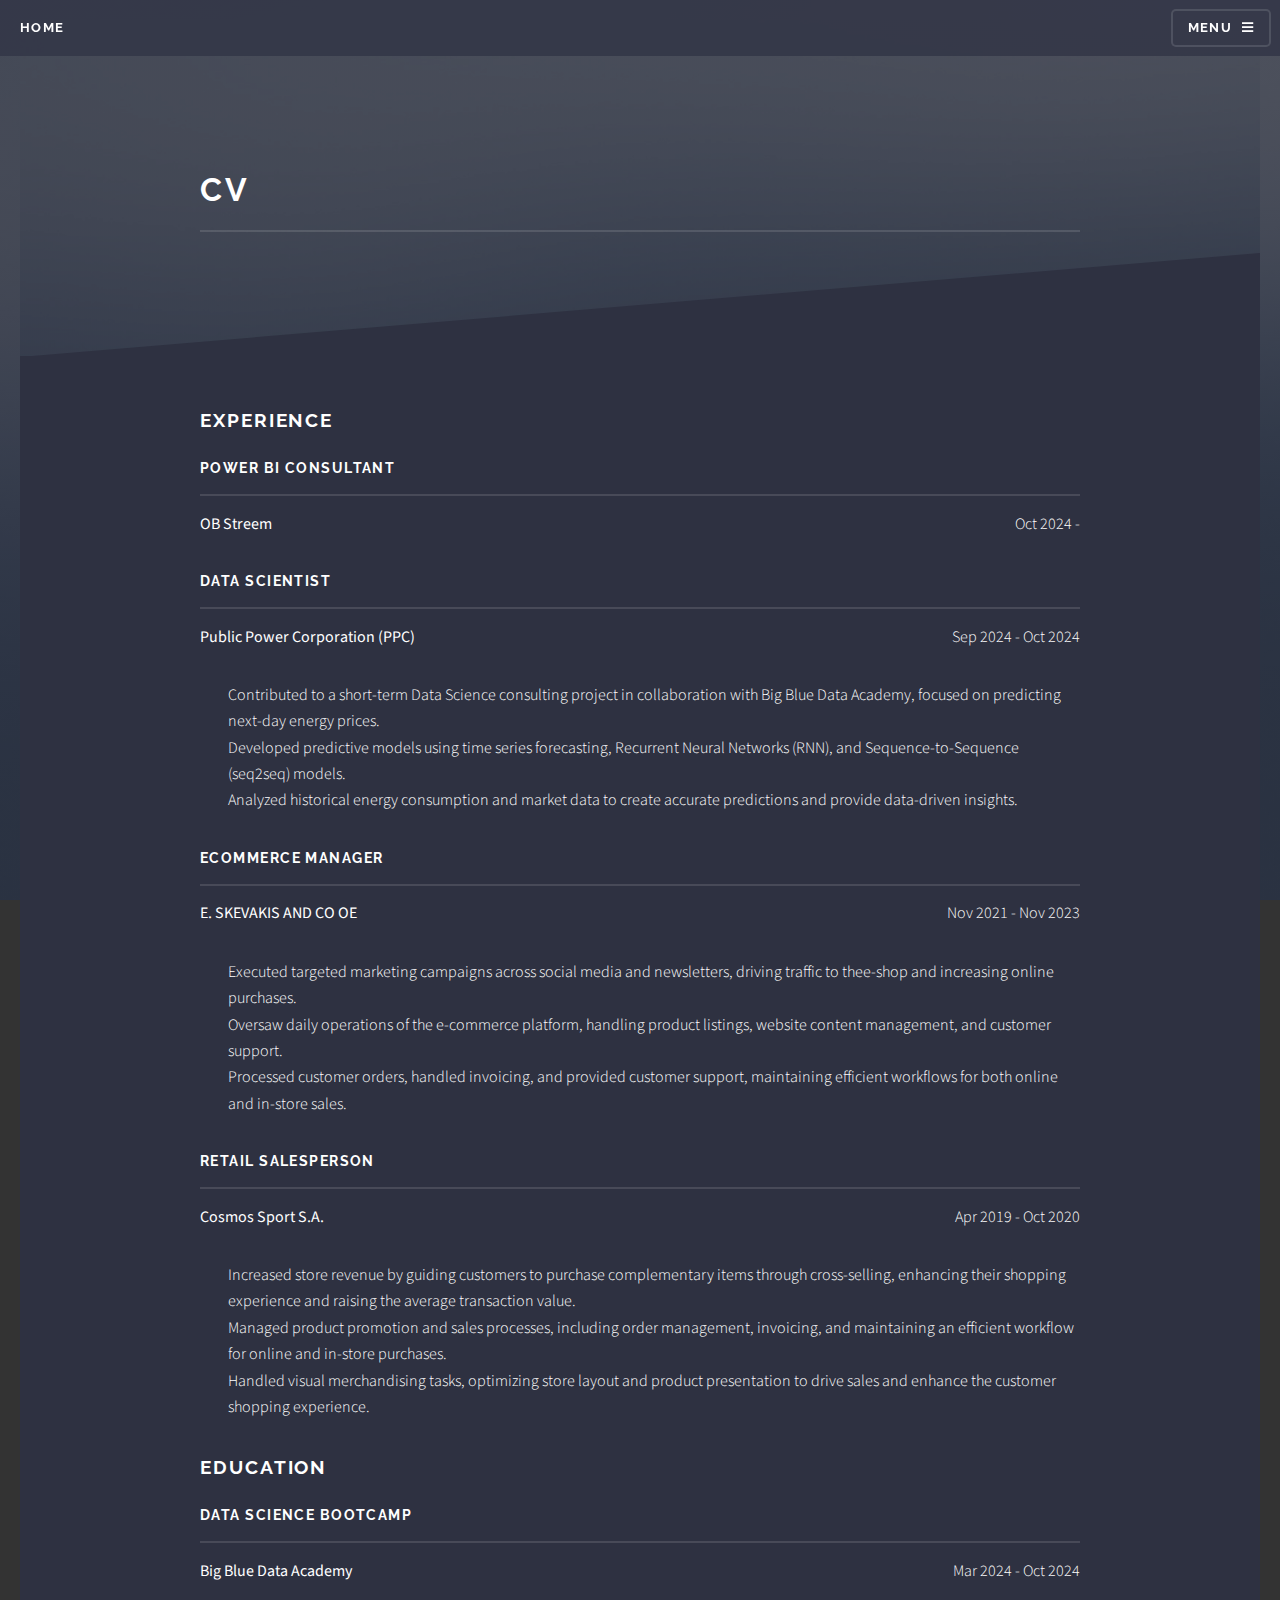
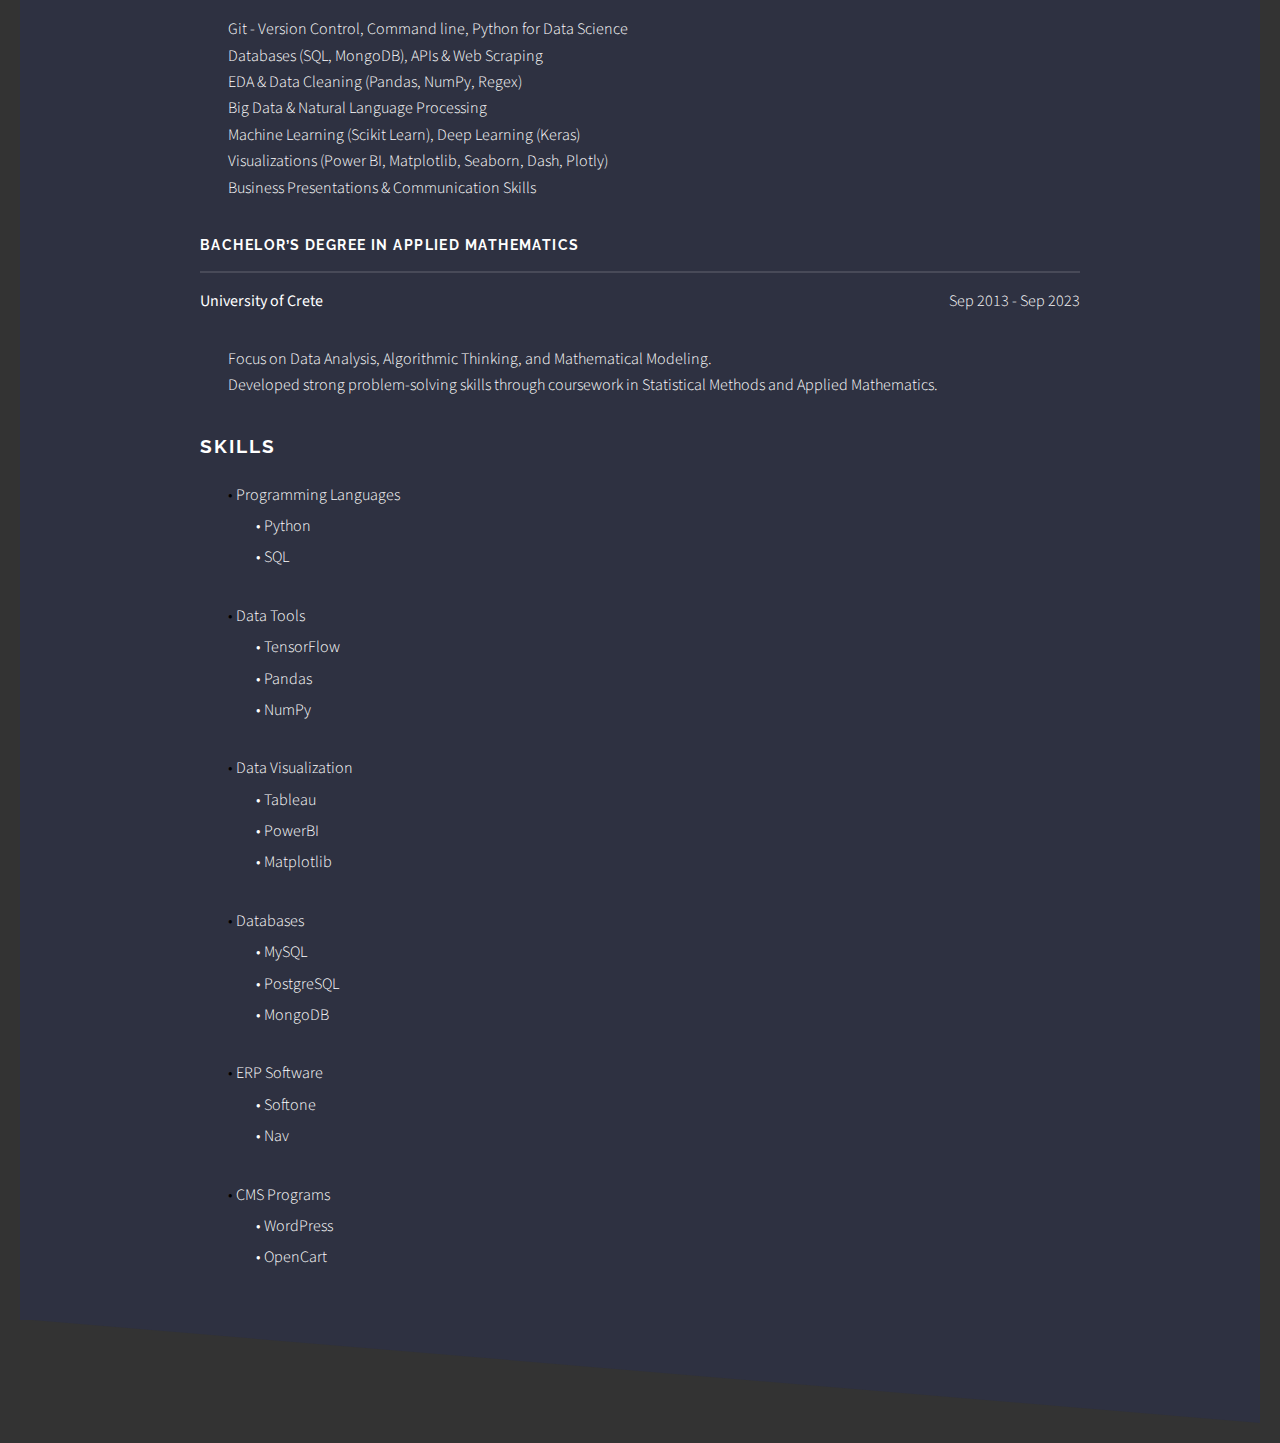
==== commit 9b7a93bf: "Update CV.html" ====
--- a/CV.html
+++ b/CV.html
@@ -50,6 +50,9 @@
 							<div class="wrapper">
 								<div class="inner">
 								<h2>EXPERIENCE</h2>
+
+									<h3 class="major">Power BI Consultant</h3>
+									<p><span style="font-weight: normal;">OB Streem</span> <span style="float: right;">Oct 2024 - </span></p>
 
 									<h3 class="major">Data Scientist</h3>
 									<p><span style="font-weight: normal;">Public Power Corporation (PPC)</span> <span style="float: right;">Sep 2024 - Oct 2024</span></p>
--- a/assets/css/main.css
+++ b/assets/css/main.css
@@ -4162,8 +4162,25 @@
 }
 
 .circular-image {
-    width: 200px !important; /* Ίδια διάσταση */
-    height: 200px !important; /* Ίδια διάσταση */
+    width: 200px; /* Ίδια διάσταση */
+    height: 200px; /* Ίδια διάσταση */
     border-radius: 50%;
     object-fit: cover;
 }
+
+<style>
+.contact-info {
+    display: flex;
+    justify-content: center;
+    gap: 50px;
+    align-items: center;
+    padding: 15px;
+}
+.contact-info span {
+    white-space: nowrap;
+}
+.contact-info a {
+    text-decoration: none;
+    color: inherit;
+}
+</style>
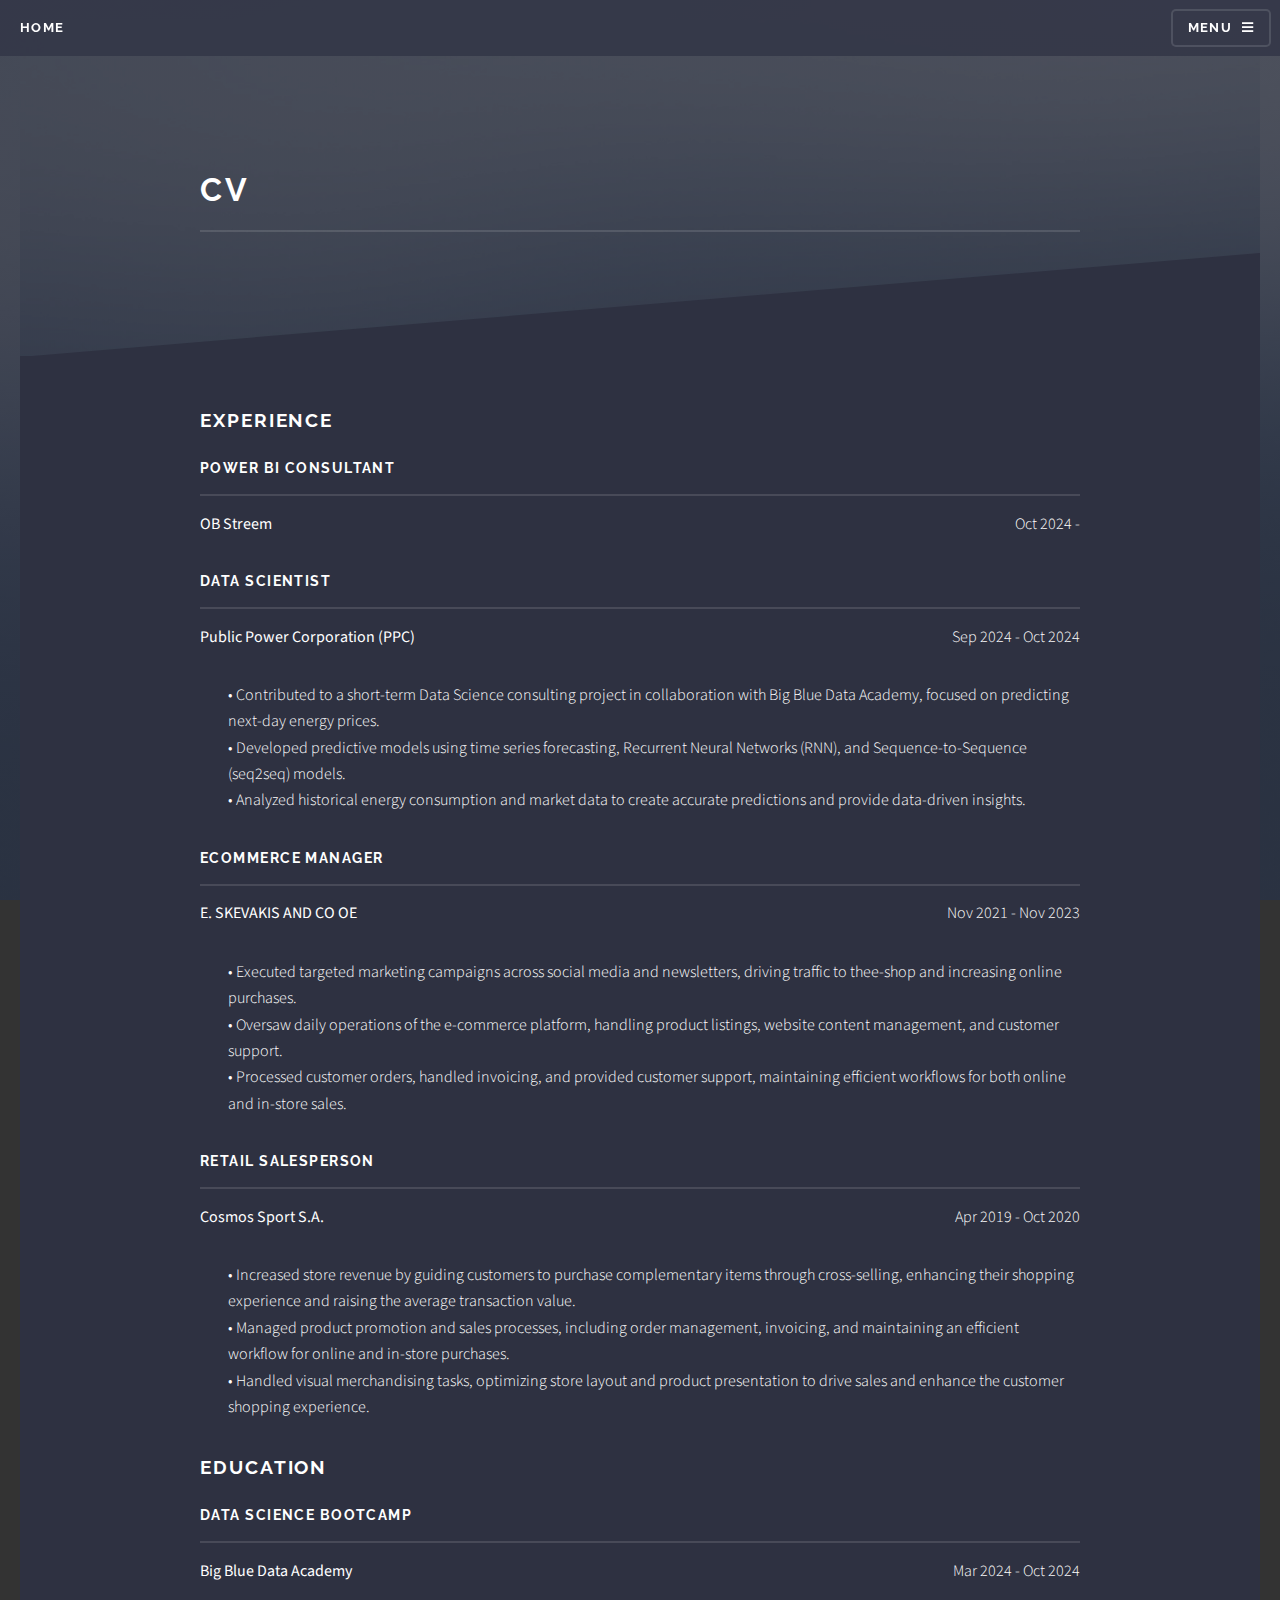
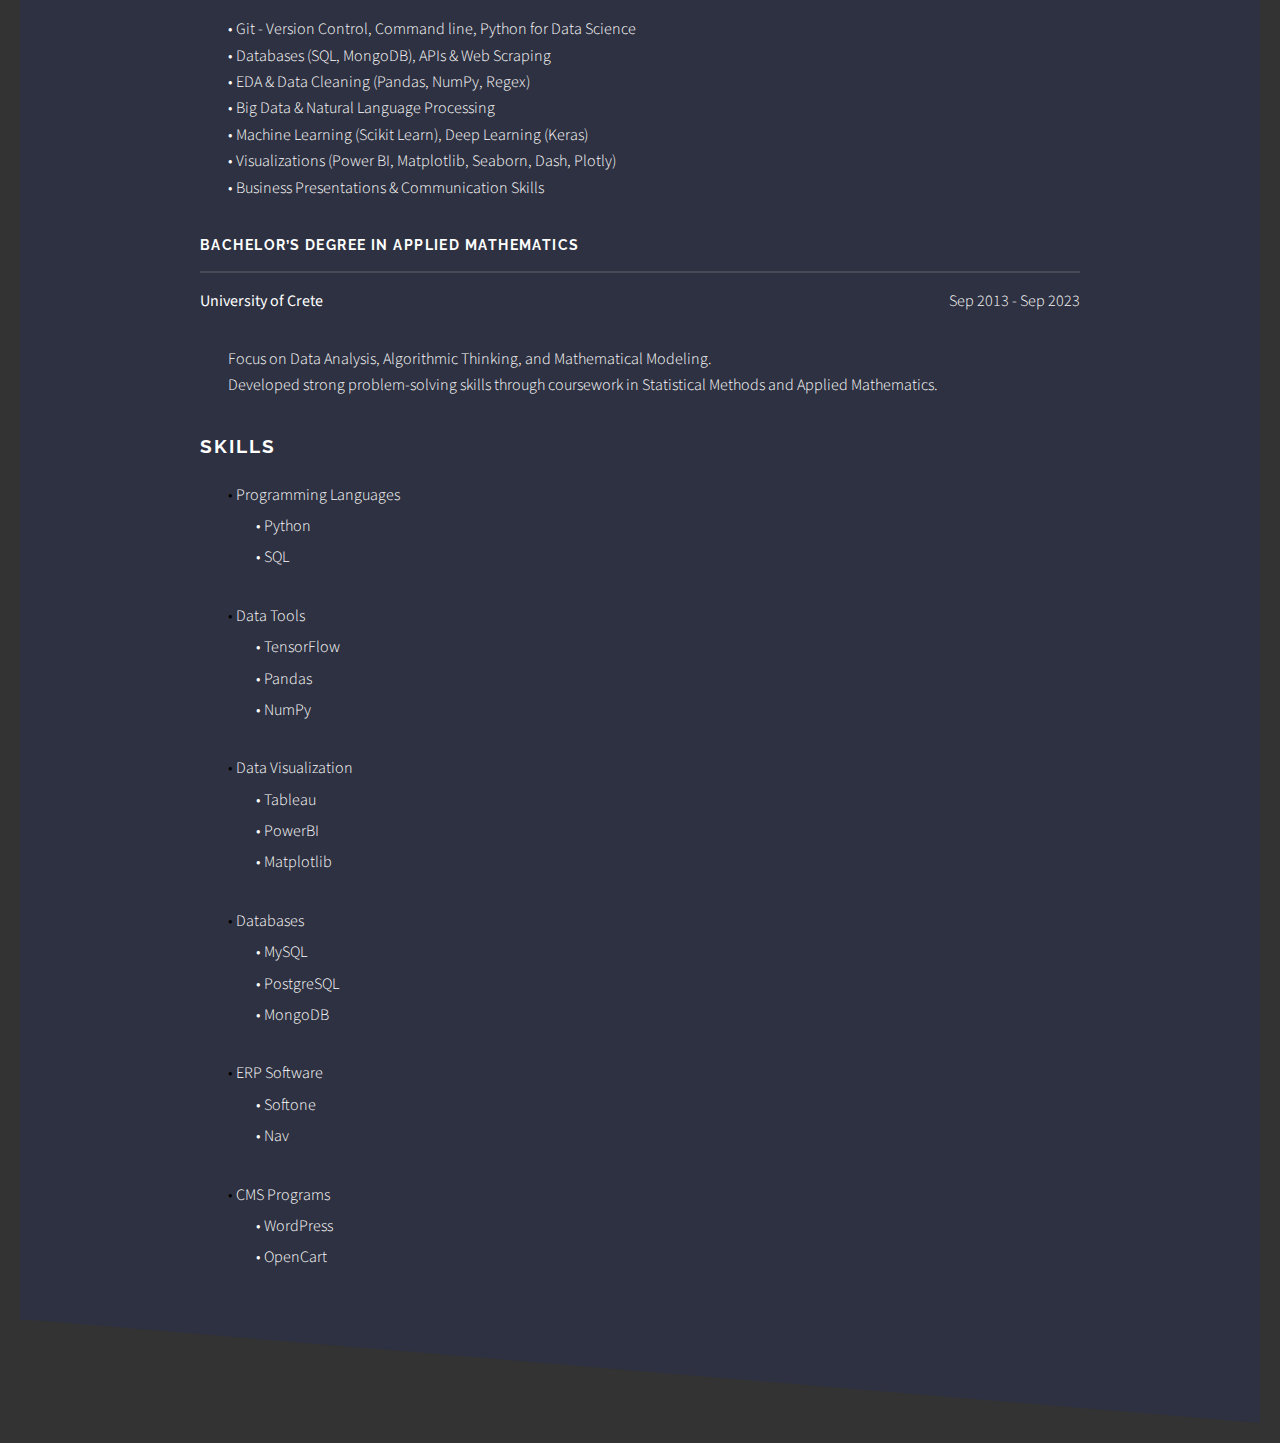
==== commit 2c37e737: "Update CV.html" ====
--- a/CV.html
+++ b/CV.html
@@ -57,25 +57,25 @@
 									<h3 class="major">Data Scientist</h3>
 									<p><span style="font-weight: normal;">Public Power Corporation (PPC)</span> <span style="float: right;">Sep 2024 - Oct 2024</span></p>
 									<ul>
-									    <li>Contributed to a short-term Data Science consulting project in collaboration with Big Blue Data Academy, focused on predicting next-day energy prices.</li>
-									    <li>Developed predictive models using time series forecasting, Recurrent Neural Networks (RNN), and Sequence-to-Sequence (seq2seq) models.</li>
-									    <li>Analyzed historical energy consumption and market data to create accurate predictions and provide data-driven insights.</li>
+									    <li>• Contributed to a short-term Data Science consulting project in collaboration with Big Blue Data Academy, focused on predicting next-day energy prices.</li>
+									    <li>• Developed predictive models using time series forecasting, Recurrent Neural Networks (RNN), and Sequence-to-Sequence (seq2seq) models.</li>
+									    <li>• Analyzed historical energy consumption and market data to create accurate predictions and provide data-driven insights.</li>
 									</ul>
 
 									<h3 class="major">ECommerce Manager</h3>
 									<p><span style="font-weight: normal;">E. SKEVAKIS AND CO OE</span> <span style="float: right;">Nov 2021 - Nov 2023</span></p>
 									<ul>
-									    <li>Executed targeted marketing campaigns across social media and newsletters, driving traffic to thee‑shop and increasing online purchases.</li>
-									    <li>Oversaw daily operations of the e‑commerce platform, handling product listings, website content management, and customer support.</li>
-									    <li>Processed customer orders, handled invoicing, and provided customer support, maintaining efficient workflows for both online and in‑store sales.</li>
+									    <li>• Executed targeted marketing campaigns across social media and newsletters, driving traffic to thee‑shop and increasing online purchases.</li>
+									    <li>• Oversaw daily operations of the e‑commerce platform, handling product listings, website content management, and customer support.</li>
+									    <li>• Processed customer orders, handled invoicing, and provided customer support, maintaining efficient workflows for both online and in‑store sales.</li>
 									</ul>
 
 									<h3 class="major">Retail Salesperson</h3>
 									<p><span style="font-weight: normal;">Cosmos Sport S.A.</span> <span style="float: right;">Apr 2019 - Oct 2020</span></p>
 									<ul>
-									    <li>Increased store revenue by guiding customers to purchase complementary items through cross‑selling, enhancing their shopping experience and raising the average transaction value.</li>
-									    <li>Managed product promotion and sales processes, including order management, invoicing, and maintaining an efficient workflow for online and in‑store purchases.</li>
-									    <li>Handled visual merchandising tasks, optimizing store layout and product presentation to drive sales and enhance the customer shopping experience.</li>
+									    <li>• Increased store revenue by guiding customers to purchase complementary items through cross‑selling, enhancing their shopping experience and raising the average transaction value.</li>
+									    <li>• Managed product promotion and sales processes, including order management, invoicing, and maintaining an efficient workflow for online and in‑store purchases.</li>
+									    <li>• Handled visual merchandising tasks, optimizing store layout and product presentation to drive sales and enhance the customer shopping experience.</li>
 									</ul>
 
 								<h2>EDUCATION</h2>
@@ -83,13 +83,13 @@
 									<h3 class="major">Data Science Bootcamp</h3>
 									<p><span style="font-weight: normal;">Big Blue Data Academy</span> <span style="float: right;">Mar 2024 - Oct 2024</span></p>
 									<ul>
-									    <li>Git ‑ Version Control, Command line, Python for Data Science</li>
-									    <li>Databases (SQL, MongoDB), APIs & Web Scraping</li>
-									    <li>EDA & Data Cleaning (Pandas, NumPy, Regex)</li>
-									    <li>Big Data & Natural Language Processing</li>
-									    <li>Machine Learning (Scikit Learn), Deep Learning (Keras)</li>
-									    <li>Visualizations (Power BI, Matplotlib, Seaborn, Dash, Plotly)</li>
-									    <li>Business Presentations & Communication Skills</li>
+									    <li>• Git ‑ Version Control, Command line, Python for Data Science</li>
+									    <li>• Databases (SQL, MongoDB), APIs & Web Scraping</li>
+									    <li>• EDA & Data Cleaning (Pandas, NumPy, Regex)</li>
+									    <li>• Big Data & Natural Language Processing</li>
+									    <li>• Machine Learning (Scikit Learn), Deep Learning (Keras)</li>
+									    <li>• Visualizations (Power BI, Matplotlib, Seaborn, Dash, Plotly)</li>
+									    <li>• Business Presentations & Communication Skills</li>
 									</ul>
 
 									<h3 class="major">Bachelor’s Degree in Applied Mathematics</h3>
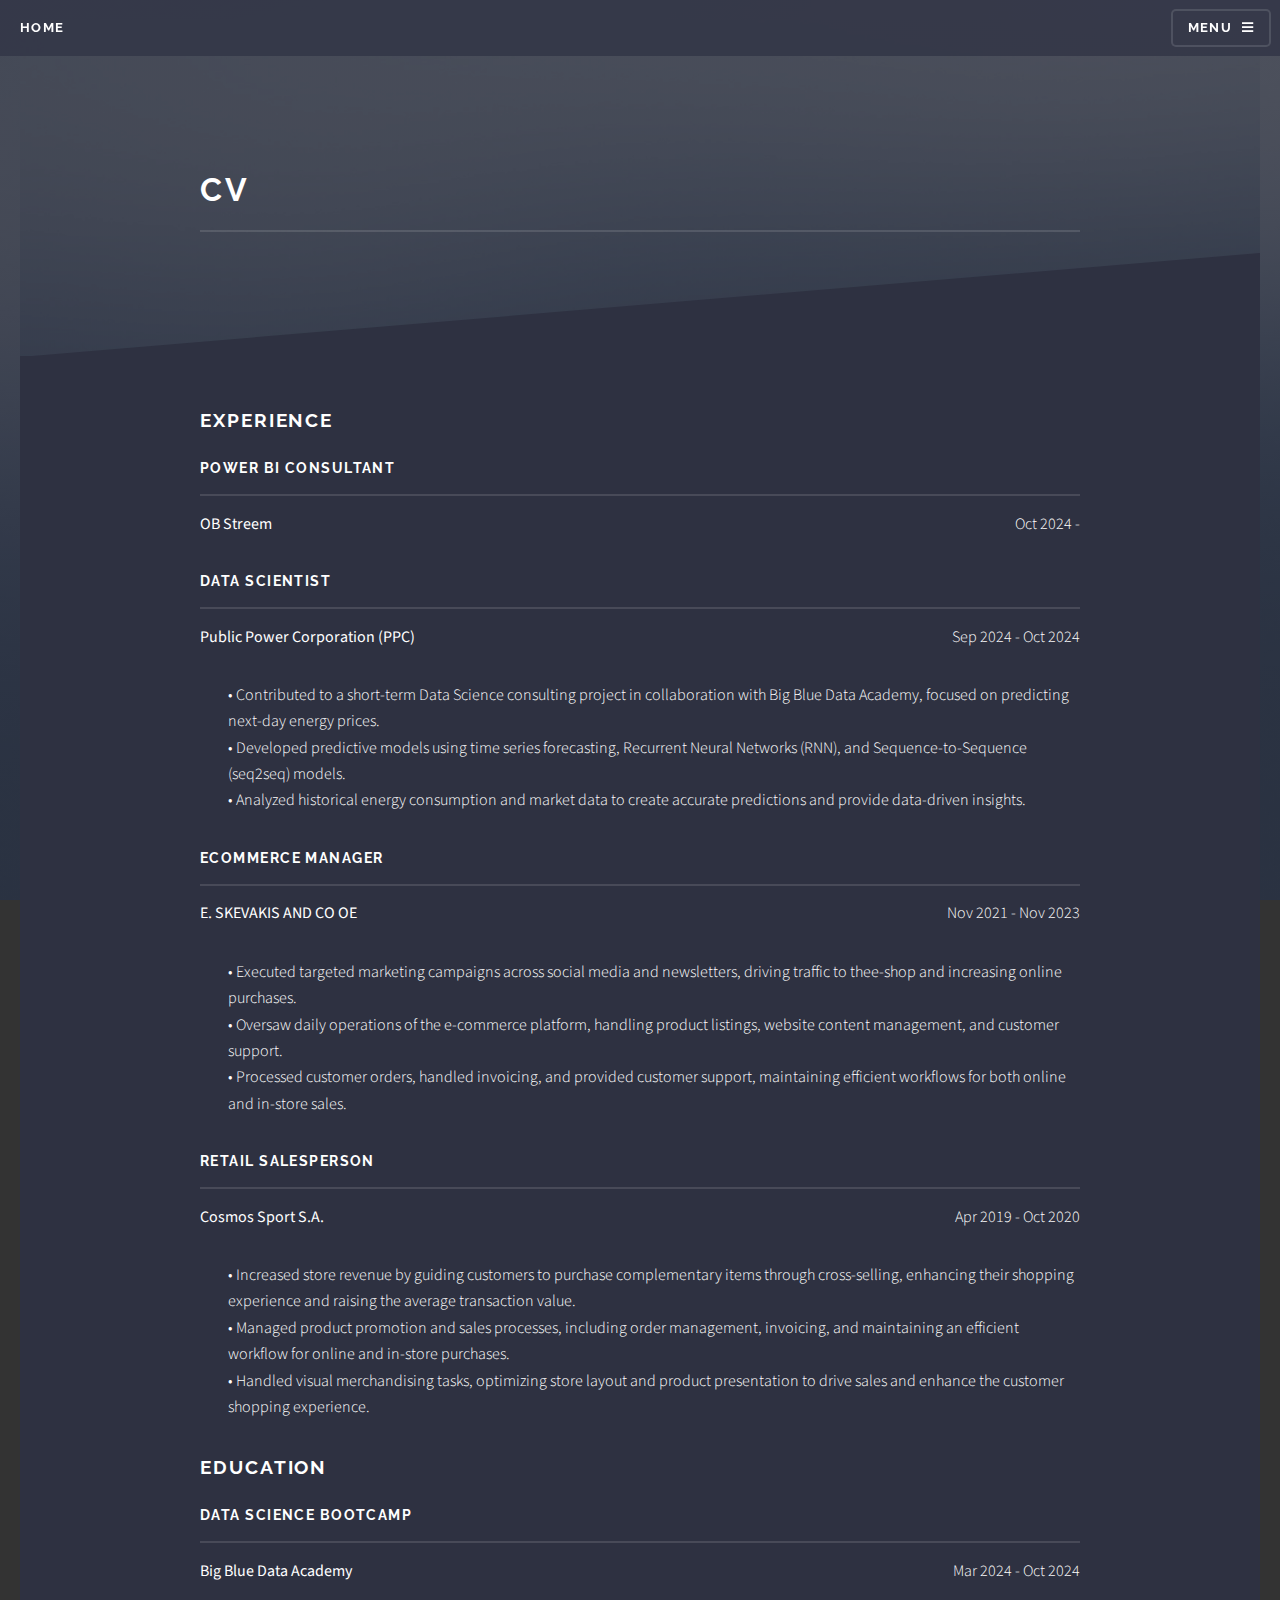
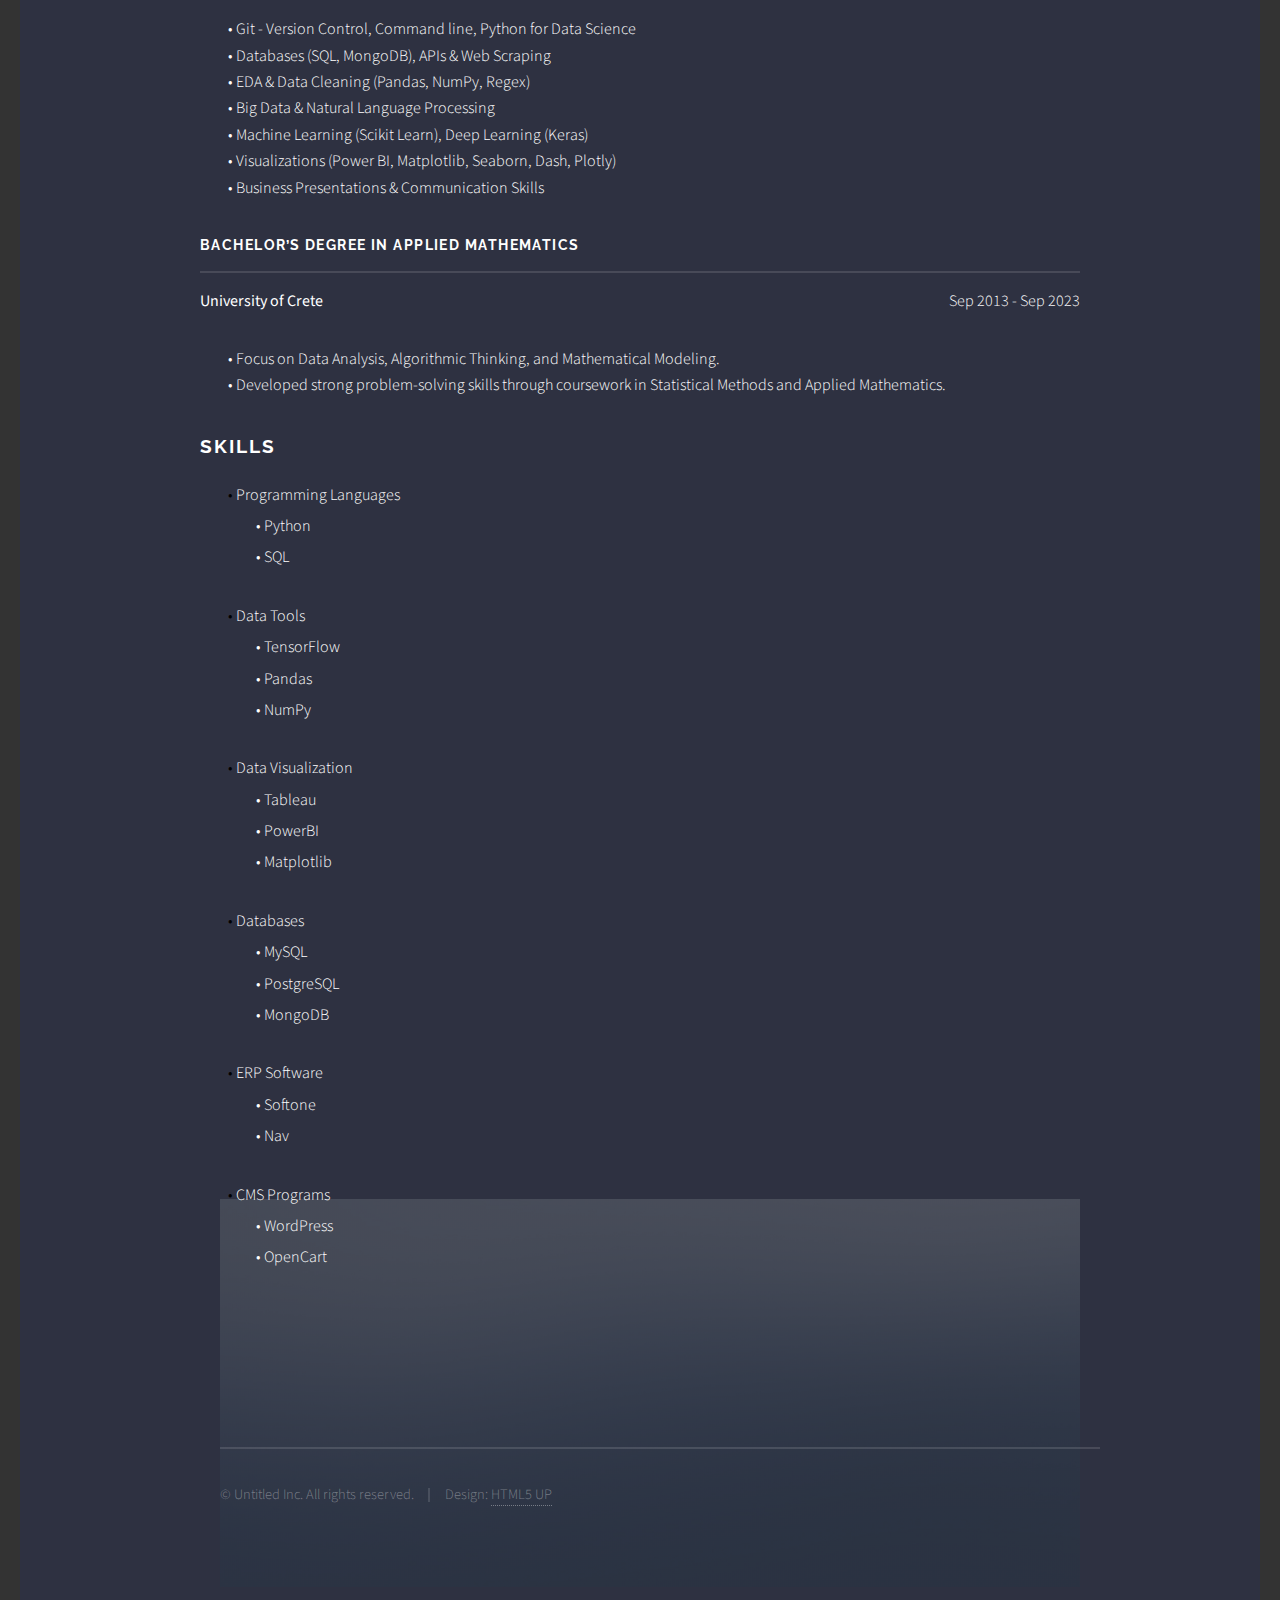
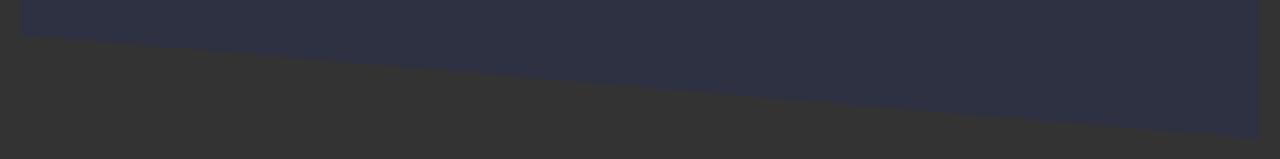
==== commit 57442514: "Update CV.html" ====
--- a/CV.html
+++ b/CV.html
@@ -95,8 +95,8 @@
 									<h3 class="major">Bachelor’s Degree in Applied Mathematics</h3>
 									<p><span style="font-weight: normal;">University of Crete</span> <span style="float: right;">Sep 2013 - Sep 2023</span></p>
 									<ul>
-									    <li>Focus on Data Analysis, Algorithmic Thinking, and Mathematical Modeling.</li>
-									    <li>Developed strong problem-solving skills through coursework in Statistical Methods and Applied Mathematics.</li>
+									    <li>• Focus on Data Analysis, Algorithmic Thinking, and Mathematical Modeling.</li>
+									    <li>• Developed strong problem-solving skills through coursework in Statistical Methods and Applied Mathematics.</li>
 									</ul>
 
 								<h2>Skills</h2>
@@ -150,6 +150,17 @@
 									      <li class="child">OpenCart</li>
 									    </ul>
 									  </li>
+										
+
+			<!-- Footer -->
+				<section id="footer">
+					<div class="inner">
+						<ul class="copyright">
+							<li>&copy; Untitled Inc. All rights reserved.</li><li>Design: <a href="http://html5up.net">HTML5 UP</a></li>
+						</ul>
+					</div>
+				</section>
+			</div>
 
 
 
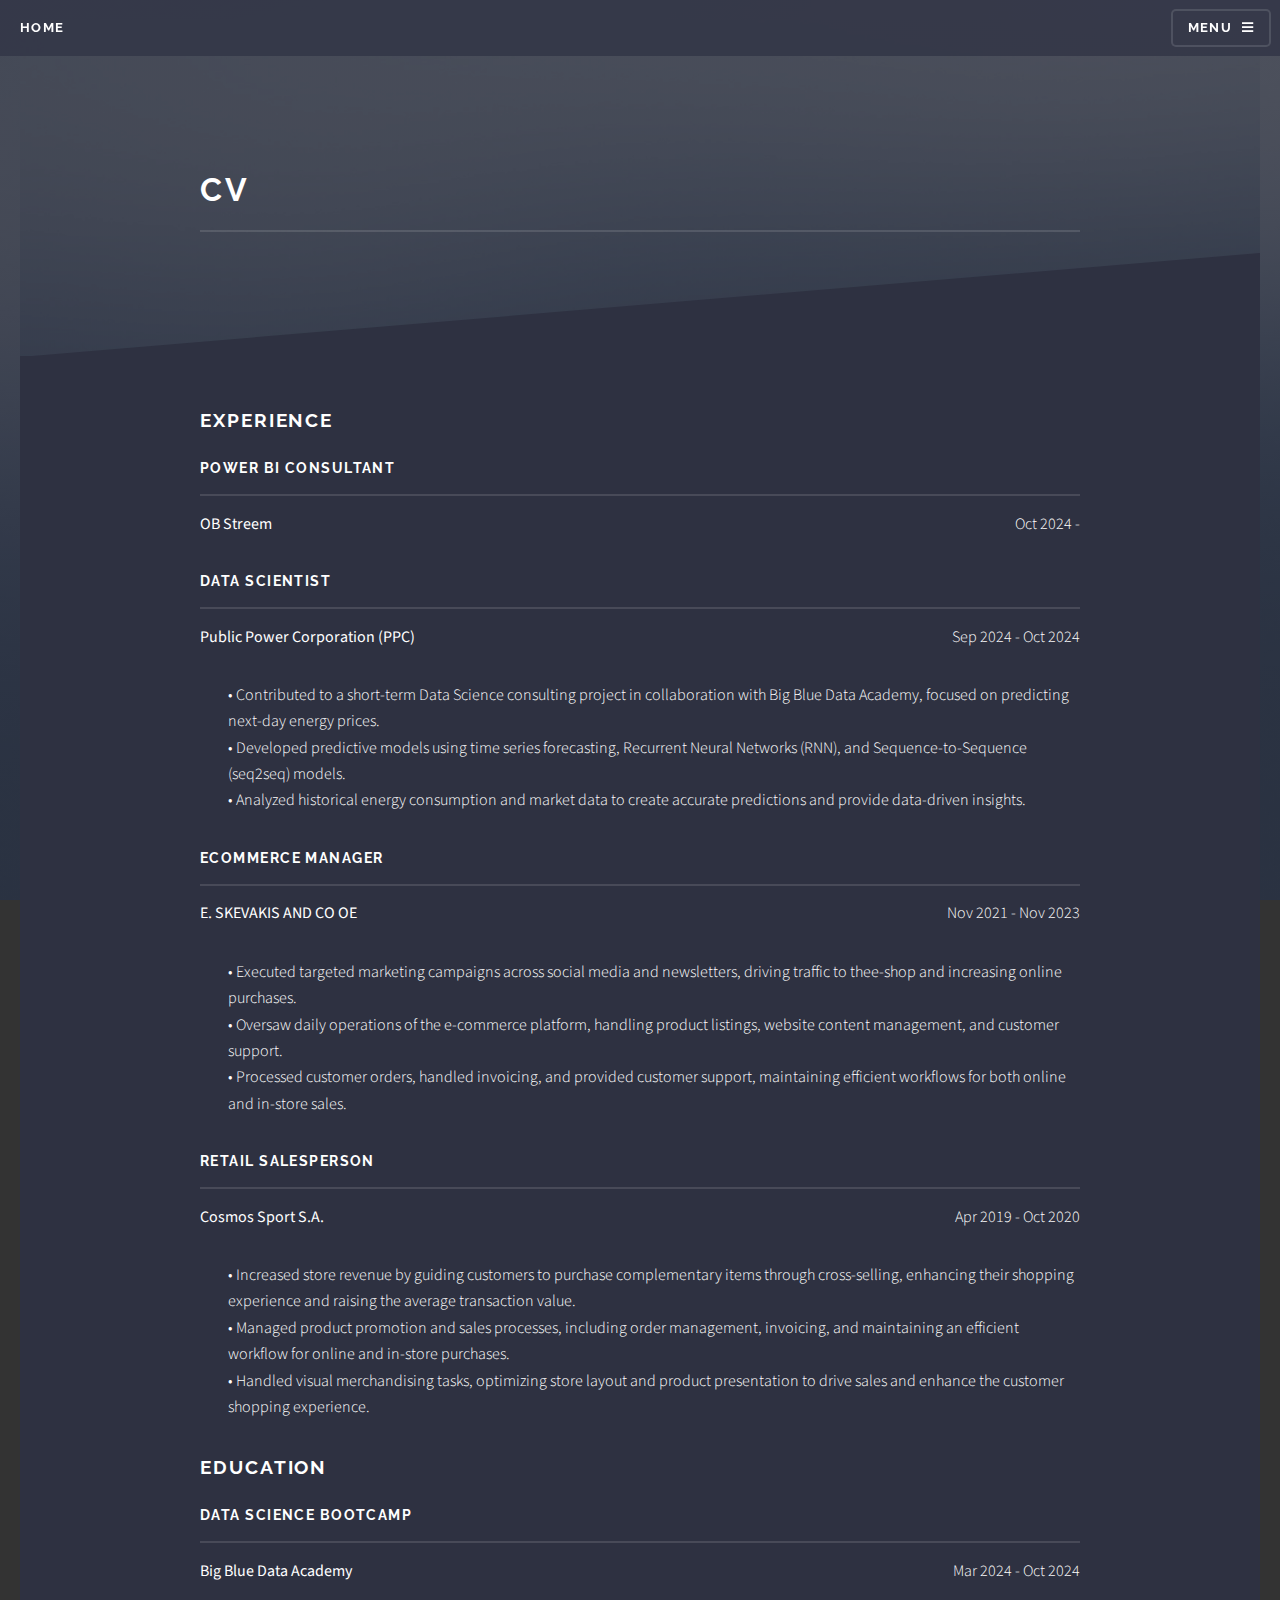
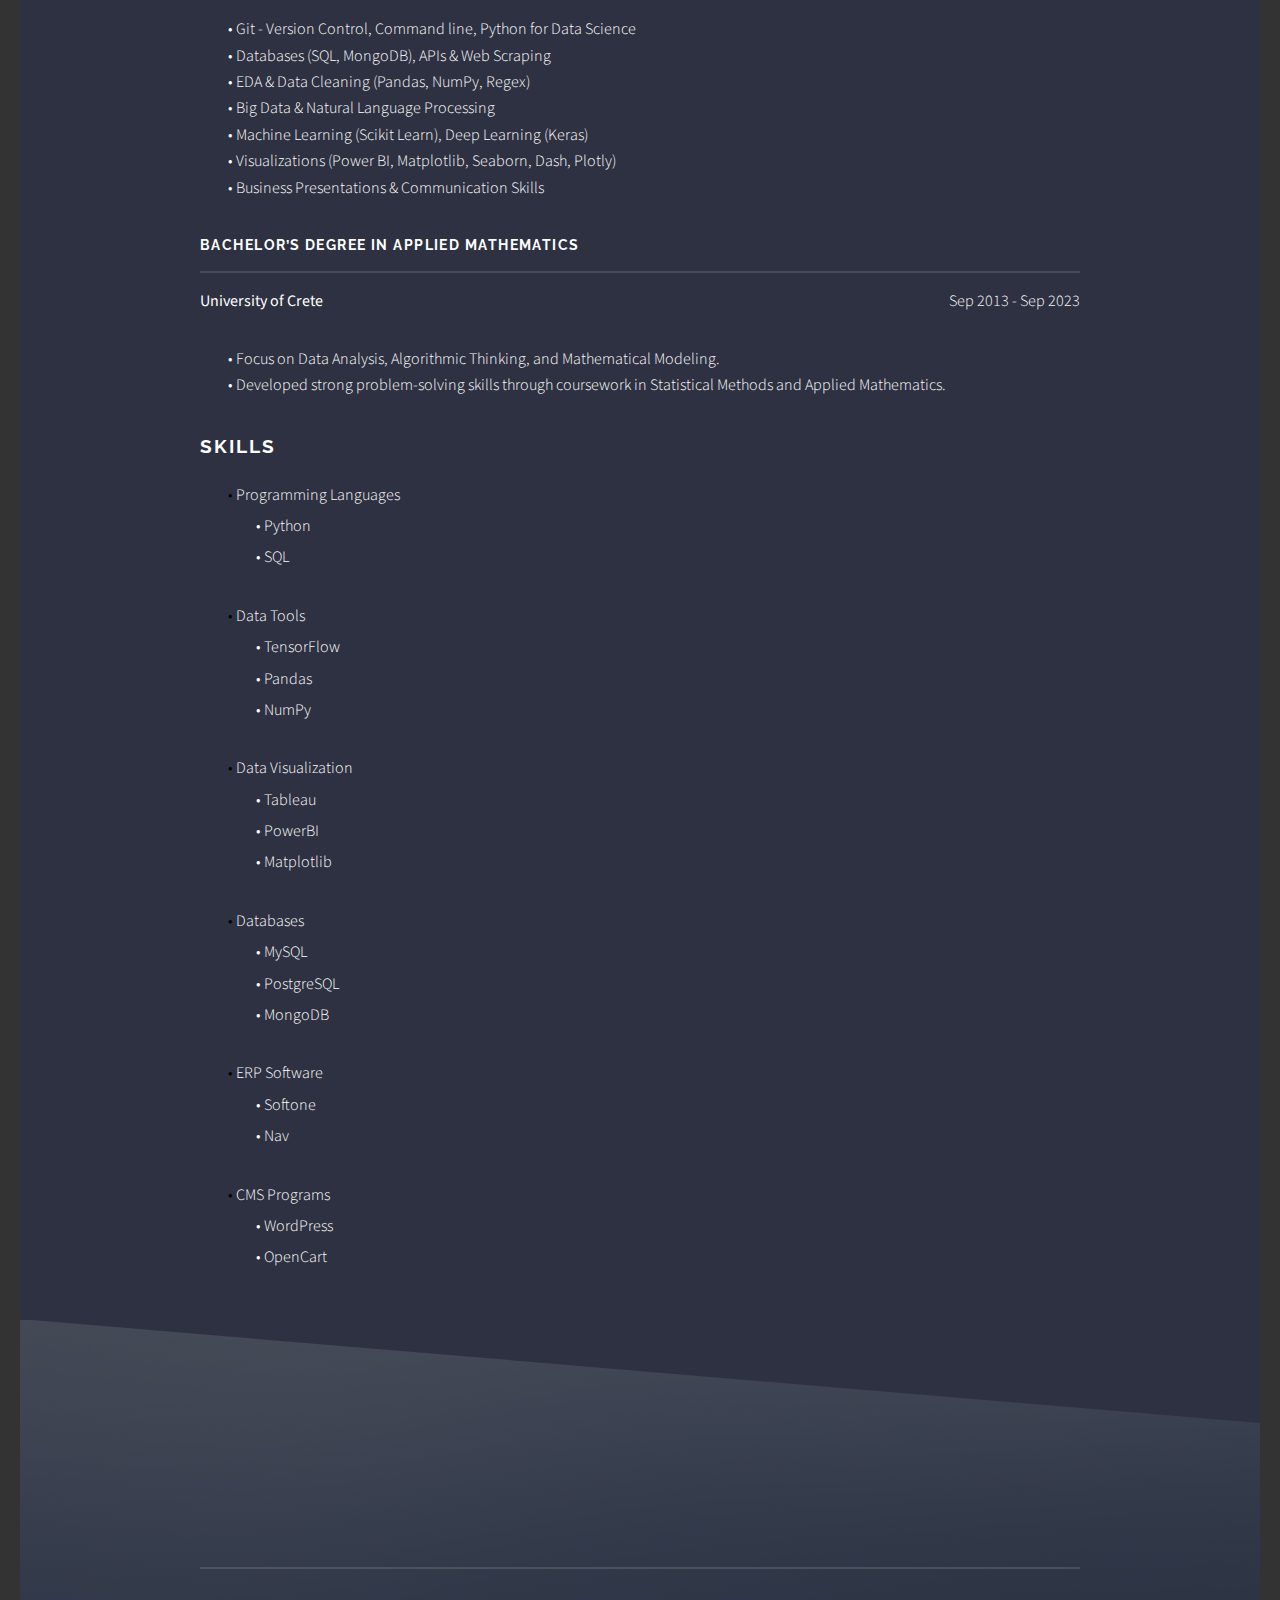
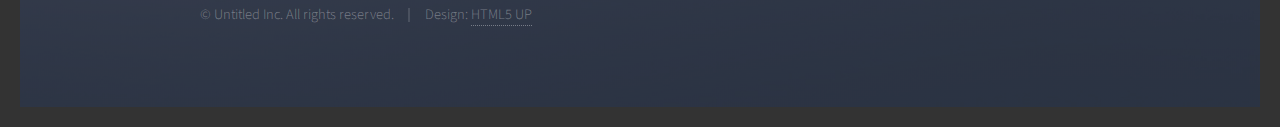
==== commit cdbe858f: "Update CV.html" ====
--- a/CV.html
+++ b/CV.html
@@ -30,7 +30,7 @@
 						<div class="inner">
 							<h2>Menu</h2>
 							<ul class="links">
-								<li><a href="index.html">Home</a></li>
+								<li><a href="https://dimitrispapastavridis.github.io/">Home</a></li>
 								<li><a href="CV.html">CV</a></li>
 								<li><a href="portofolio.html">Portofolio</a></li>
 							</ul>
@@ -150,6 +150,7 @@
 									      <li class="child">OpenCart</li>
 									    </ul>
 									  </li>
+						</section>
 										
 
 			<!-- Footer -->
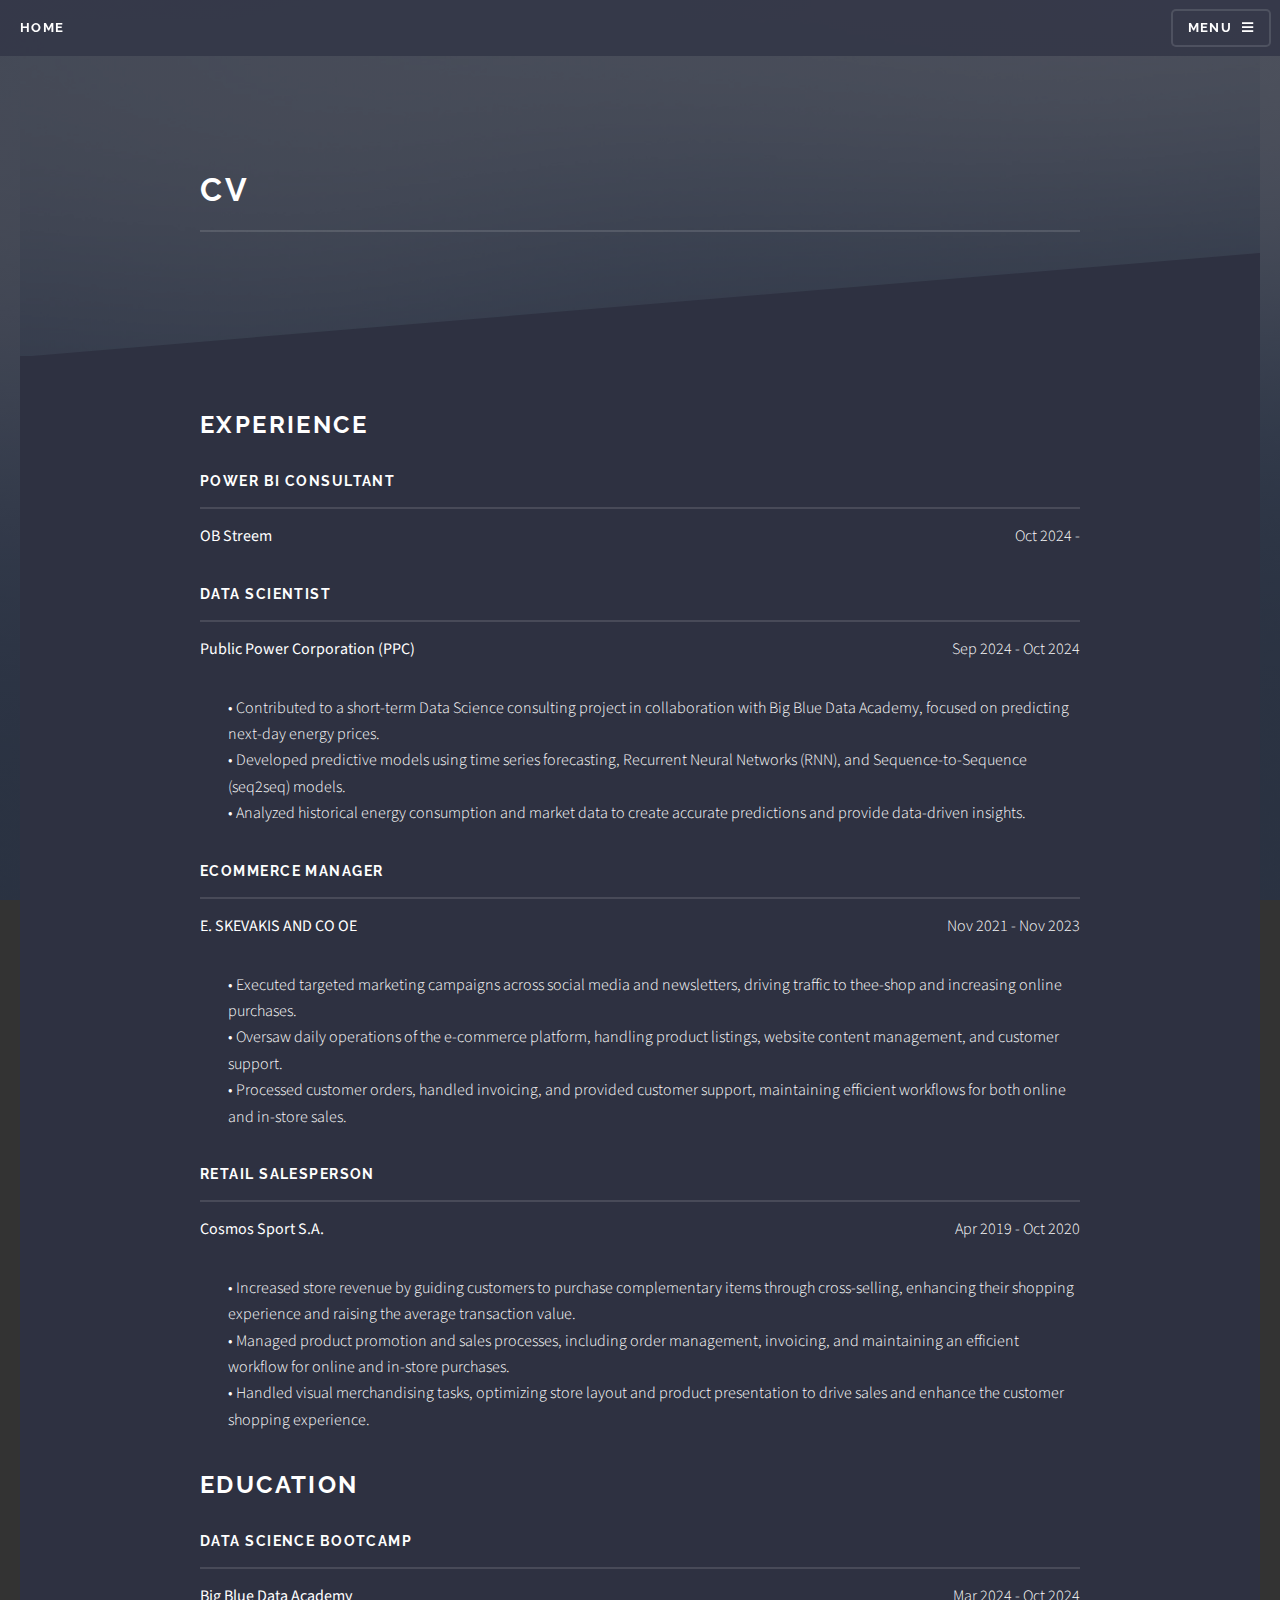
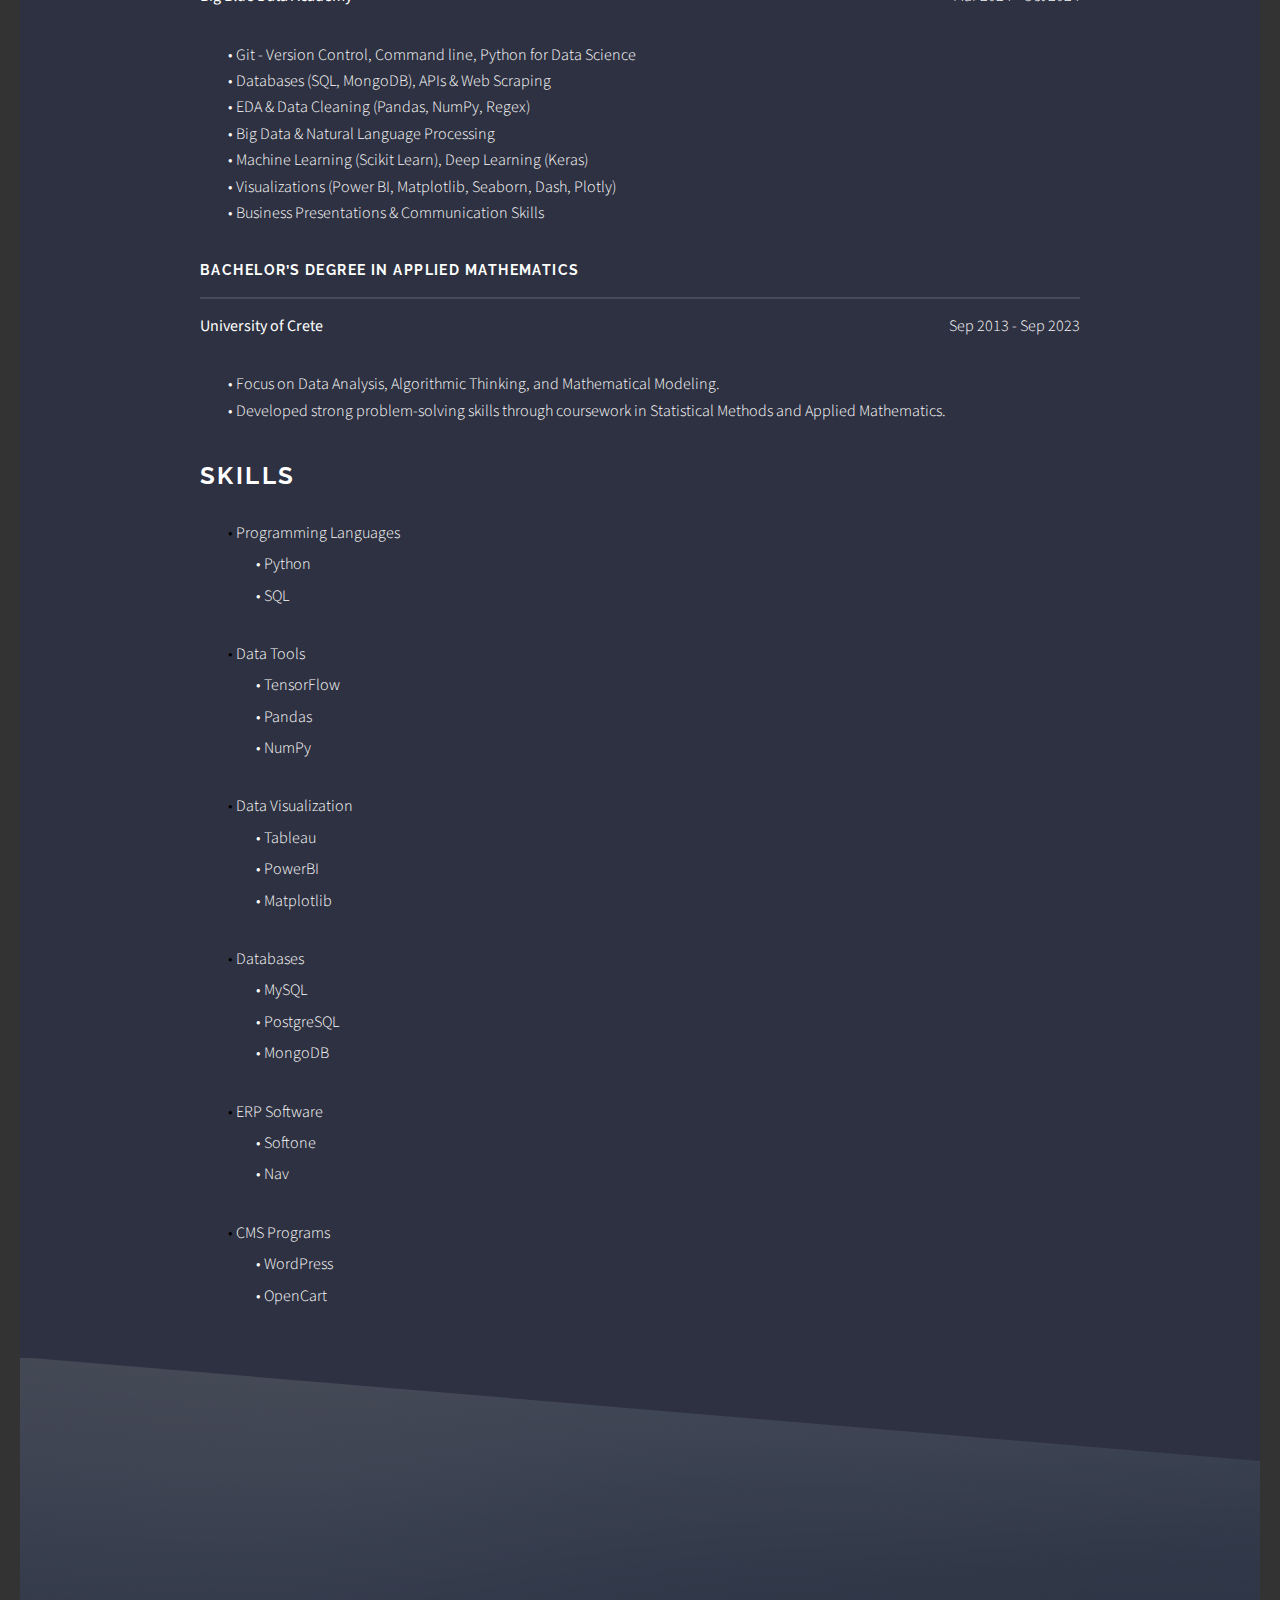
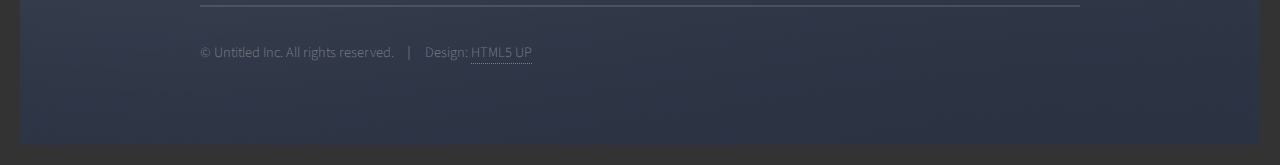
==== commit 094622fe: "Update CV.html" ====
--- a/CV.html
+++ b/CV.html
@@ -42,14 +42,14 @@
 					<section id="wrapper">
 						<header>
 							<div class="inner">
-								<h2>CV</h2>
+								<h2 style="font-size: 2em;">CV</h2>
 							</div>
 						</header>
 
 						<!-- Content -->
 							<div class="wrapper">
 								<div class="inner">
-								<h2>EXPERIENCE</h2>
+								<h2 style="font-size: 1.5em;">EXPERIENCE</h2>
 
 									<h3 class="major">Power BI Consultant</h3>
 									<p><span style="font-weight: normal;">OB Streem</span> <span style="float: right;">Oct 2024 - </span></p>
@@ -78,7 +78,7 @@
 									    <li>• Handled visual merchandising tasks, optimizing store layout and product presentation to drive sales and enhance the customer shopping experience.</li>
 									</ul>
 
-								<h2>EDUCATION</h2>
+								<h2 style="font-size: 1.5em;">EDUCATION</h2>
 
 									<h3 class="major">Data Science Bootcamp</h3>
 									<p><span style="font-weight: normal;">Big Blue Data Academy</span> <span style="float: right;">Mar 2024 - Oct 2024</span></p>
@@ -99,7 +99,7 @@
 									    <li>• Developed strong problem-solving skills through coursework in Statistical Methods and Applied Mathematics.</li>
 									</ul>
 
-								<h2>Skills</h2>
+								<h2 style="font-size: 1.5em;">SKILLS</h2>
 	
 									
 									<style>
--- a/assets/css/main.css
+++ b/assets/css/main.css
@@ -4168,13 +4168,13 @@
     object-fit: cover;
 }
 
-<style>
 .contact-info {
     display: flex;
     justify-content: center;
-    gap: 50px;
+    gap: 80px;
     align-items: center;
     padding: 15px;
+    margin-bottom: 40px;
 }
 .contact-info span {
     white-space: nowrap;
@@ -4182,5 +4182,5 @@
 .contact-info a {
     text-decoration: none;
     color: inherit;
-}
-</style>
+
+
